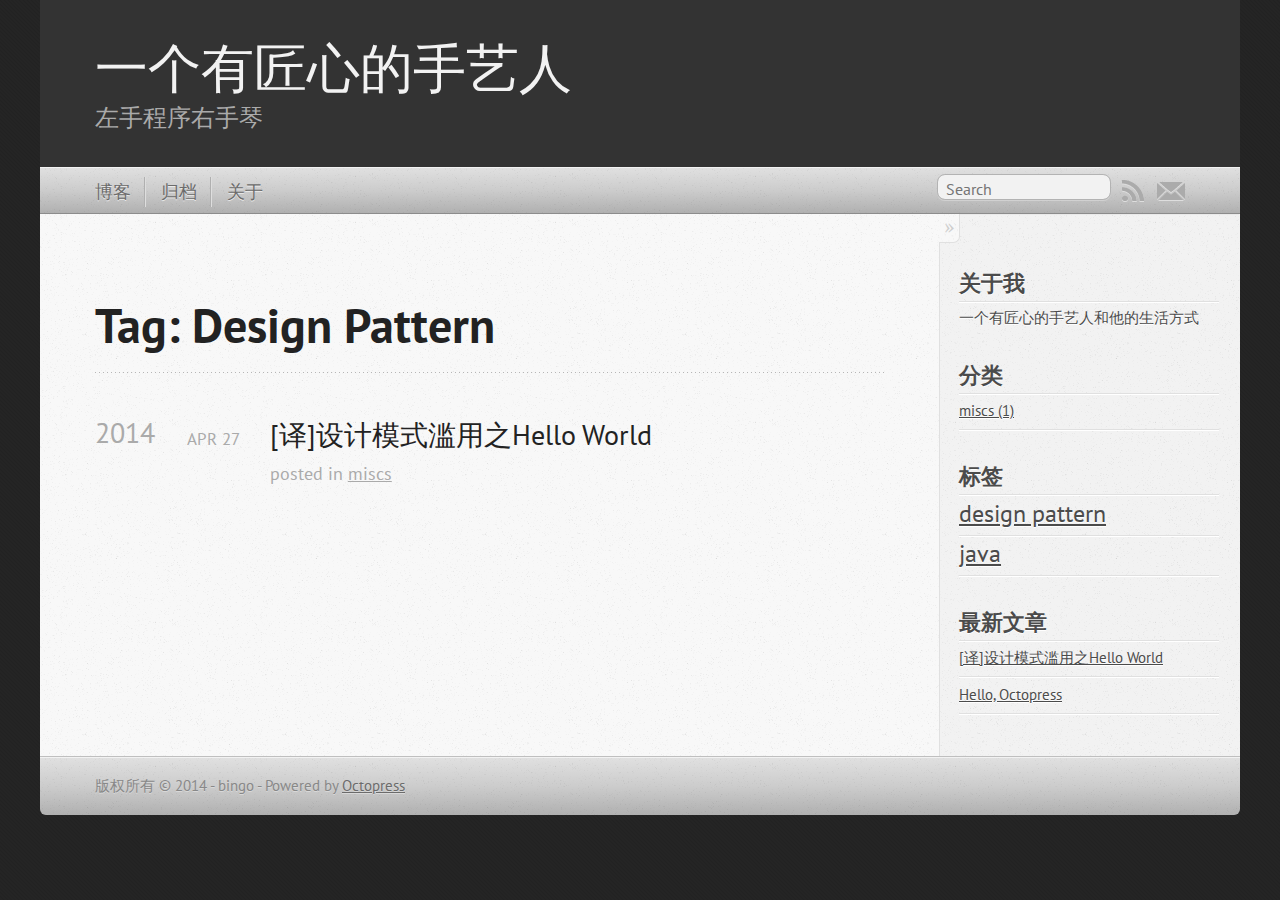
==== tags/design-pattern/index.html @ c587a96b "Site updated at 2014-04-27 14:14:49 UTC" ====
<!DOCTYPE html>
<!--[if IEMobile 7 ]><html class="no-js iem7"><![endif]-->
<!--[if lt IE 9]><html class="no-js lte-ie8"><![endif]-->
<!--[if (gt IE 8)|(gt IEMobile 7)|!(IEMobile)|!(IE)]><!--><html class="no-js" lang="en"><!--<![endif]-->
<head>
  <meta charset="utf-8">
  <title>Tag: design pattern - 一个有匠心的手艺人</title>
  <meta name="author" content="bingo">

  
  <meta name="description" content="Tag: design pattern">
  

  <!-- http://t.co/dKP3o1e -->
  <meta name="HandheldFriendly" content="True">
  <meta name="MobileOptimized" content="320">
  <meta name="viewport" content="width=device-width, initial-scale=1">

  
  <link rel="canonical" href="http://guevara.github.iotags/design-pattern">
  <link href="/favicon.png" rel="icon">
  <link href="/stylesheets/screen.css" media="screen, projection" rel="stylesheet" type="text/css">
  <link href="/atom.xml" rel="alternate" title="一个有匠心的手艺人" type="application/atom+xml">
  <script src="/javascripts/modernizr-2.0.js"></script>
  <script src="//ajax.googleapis.com/ajax/libs/jquery/1.9.1/jquery.min.js"></script>
  <script>!window.jQuery && document.write(unescape('%3Cscript src="./javascripts/lib/jquery.min.js"%3E%3C/script%3E'))</script>
  <script src="/javascripts/octopress.js" type="text/javascript"></script>
  <!--Fonts from Google"s Web font directory at http://google.com/webfonts -->
<link href="http://fonts.googleapis.com/css?family=PT+Serif:regular,italic,bold,bolditalic" rel="stylesheet" type="text/css">
<link href="http://fonts.googleapis.com/css?family=PT+Sans:regular,italic,bold,bolditalic" rel="stylesheet" type="text/css">

<!-- mathjax config similar to math.stackexchange -->

<script type="text/x-mathjax-config">
  MathJax.Hub.Config({
    tex2jax: {
      inlineMath: [ ['$','$'], ["\\(","\\)"] ],
      processEscapes: true
    }
  });
</script>

<script type="text/x-mathjax-config">
    MathJax.Hub.Config({
      tex2jax: {
        skipTags: ['script', 'noscript', 'style', 'textarea', 'pre', 'code']
      }
    });
</script>

<script type="text/x-mathjax-config">
    MathJax.Hub.Queue(function() {
        var all = MathJax.Hub.getAllJax(), i;
        for(i=0; i < all.length; i += 1) {
            all[i].SourceElement().parentNode.className += ' has-jax';
        }
    });
</script>

<script type="text/javascript"
   src="http://cdn.mathjax.org/mathjax/latest/MathJax.js?config=TeX-AMS-MML_HTMLorMML">
</script>

  

</head>

<body   >
  <header role="banner"><hgroup>
  <h1><a href="/">一个有匠心的手艺人</a></h1>
  
    <h2>左手程序右手琴</h2>
  
</hgroup>

</header>
  <nav role="navigation"><ul class="subscription" data-subscription="rss email">
  <li><a href="/atom.xml" rel="subscribe-rss" title="subscribe via RSS">RSS</a></li>
  
    <li><a href="bingo.chern@gmail.com" rel="subscribe-email" title="subscribe via email">Email</a></li>
  
</ul>
  
<form action="http://google.com/search" method="get">
  <fieldset role="search">
    <input type="hidden" name="q" value="site:guevara.github.io" />
    <input class="search" type="text" name="q" results="0" placeholder="Search"/>
  </fieldset>
</form>
  
<ul class="main-navigation">
  <li><a href="/">博客</a></li>
  <li><a href="/blog/archives">归档</a></li>
  <li><a href="/about">关于</a></li>
</ul>

</nav>
  <div id="main">
    <div id="content">
      <div>
<article role="article">
  
  <header>
    <h1 class="entry-title">Tag: Design Pattern</h1>
    
  </header>
  
  <div id="blog-archives" class="tag">



  
  <h2>2014</h2>

<article>
  
<h1><a href="/blog/2014/04/27/the-abuse-of-design-patterns-in-writing-a-hello-world-program/">[译]设计模式滥用之Hello World</a></h1>
<time datetime="2014-04-27T11:27:00+08:00" pubdate><span class='month'>Apr</span> <span class='day'>27</span> <span class='year'>2014</span></time>

<footer>
  <span class="categories">posted in <a class='category' href='/blog/categories/miscs/'>miscs</a></span>
</footer>


</article>

</div>

  
</article>

</div>

<aside class="sidebar">
  
    <section>
  <h1>关于我</h1>
  <p>一个有匠心的手艺人和他的生活方式</p>
</section>
<section>
  <h1>分类</h1>
    <ul id="category-list"><li><a href='/blog/categories/miscs'>miscs (1)</a></li></ul>
</section>
<section>
  <h1>标签</h1>
  <ul class="tag-cloud">
<li><a style="font-size: 165%" href="/tags/design-pattern/">design pattern</a></li>
<li><a style="font-size: 165%" href="/tags/java/">java</a></li>

  </ul>
</section>
<section>
  <h1>最新文章</h1>
  <ul id="recent_posts">
    
      <li class="post">
        <a href="/blog/2014/04/27/the-abuse-of-design-patterns-in-writing-a-hello-world-program/">[译]设计模式滥用之Hello World</a>
      </li>
    
      <li class="post">
        <a href="/blog/2014/04/21/hello/">Hello, Octopress</a>
      </li>
    
  </ul>
</section>


  
</aside>


    </div>
  </div>
  <footer role="contentinfo"><p>
  版权所有 &copy; 2014 - bingo -
  <span class="credit">Powered by <a href="http://octopress.org">Octopress</a></span>
</p>

</footer>
  

<script type="text/javascript">
      var disqus_shortname = 'guevara';
      
        
        var disqus_script = 'count.js';
      
    (function () {
      var dsq = document.createElement('script'); dsq.type = 'text/javascript'; dsq.async = true;
      dsq.src = 'http://' + disqus_shortname + '.disqus.com/' + disqus_script;
      (document.getElementsByTagName('head')[0] || document.getElementsByTagName('body')[0]).appendChild(dsq);
    }());
</script>











</body>
</html>
---- stylesheets/screen.css ----
@charset "UTF-8";html,body,div,span,applet,object,iframe,h1,h2,h3,h4,h5,h6,p,blockquote,pre,a,abbr,acronym,address,big,cite,code,del,dfn,em,img,ins,kbd,q,s,samp,small,strike,strong,sub,sup,tt,var,b,u,i,center,dl,dt,dd,ol,ul,li,fieldset,form,label,legend,table,caption,tbody,tfoot,thead,tr,th,td,article,aside,canvas,details,embed,figure,figcaption,footer,header,hgroup,menu,nav,output,ruby,section,summary,time,mark,audio,video{margin:0;padding:0;border:0;font:inherit;font-size:100%;vertical-align:baseline}html{line-height:1}ol,ul{list-style:none}table{border-collapse:collapse;border-spacing:0}caption,th,td{text-align:left;font-weight:normal;vertical-align:middle}q,blockquote{quotes:none}q:before,q:after,blockquote:before,blockquote:after{content:"";content:none}a img{border:none}article,aside,details,figcaption,figure,footer,header,hgroup,menu,nav,section,summary{display:block}a{color:#1863a1}a:visited{color:#751590}a:focus{color:#0181eb}a:hover{color:#0181eb}a:active{color:#01579f}aside.sidebar a{color:#1863a1}aside.sidebar a:focus{color:#0181eb}aside.sidebar a:hover{color:#0181eb}aside.sidebar a:active{color:#01579f}a{-webkit-transition:color 0.3s;-moz-transition:color 0.3s;-o-transition:color 0.3s;transition:color 0.3s}html{background:#252525 url('/images/line-tile.png?1379917207') top left}body>div{background:#f2f2f2 url('/images/noise.png?1379917207') top left;border-bottom:1px solid #bfbfbf}body>div>div{background:#f8f8f8 url('/images/noise.png?1379917207') top left;border-right:1px solid #e0e0e0}.heading,body>header h1,h1,h2,h3,h4,h5,h6{font-family:"PT Sans","Helvetica Neue",Arial,sans-serif,"Microsoft YaHei",SimHei,"LiHei Pro Medium",STXihei}.sans,body>header h2,article header p.meta,article>footer,#content .blog-index footer,html .gist .gist-file .gist-meta,#blog-archives a.category,#blog-archives time,aside.sidebar section,body>footer{font-family:"PT Sans","Helvetica Neue",Arial,sans-serif}.serif,body,#content .blog-index a[rel=full-article]{font-family:"PT Serif",Georgia,Times,"Times New Roman",serif}.mono,pre,code,tt,p code,li code{font-family:Menlo,Monaco,"Andale Mono","lucida console","Courier New",monospace}body>header h1{font-size:2.2em;font-family:"PT Sans","Helvetica Neue",Arial,sans-serif,"Microsoft YaHei",SimHei,"LiHei Pro Medium",STXihei;font-weight:normal;line-height:1.2em;margin-bottom:0.6667em}body>header h2{font-family:"PT Sans","Helvetica Neue",Arial,sans-serif,"Microsoft YaHei",SimHei,"LiHei Pro Medium",STXihei}body{line-height:1.5em;color:#222}h1{font-size:2.2em;line-height:1.2em}@media only screen and (min-width: 992px){body{font-size:1.15em}h1{font-size:2.6em;line-height:1.2em}}h1,h2,h3,h4,h5,h6{text-rendering:optimizelegibility;margin-bottom:1em;font-weight:bold}h2,section h1{font-size:1.5em}h3,section h2,section section h1{font-size:1.3em}h4,section h3,section section h2,section section section h1{font-size:1em}h5,section h4,section section h3{font-size:.9em}h6,section h5,section section h4,section section section h3{font-size:.8em}p,article blockquote,ul,ol{margin-bottom:1.5em}ul{list-style-type:disc}ul ul{list-style-type:circle;margin-bottom:0px}ul ul ul{list-style-type:square;margin-bottom:0px}ol{list-style-type:decimal}ol ol{list-style-type:lower-alpha;margin-bottom:0px}ol ol ol{list-style-type:lower-roman;margin-bottom:0px}ul,ul ul,ul ol,ol,ol ul,ol ol{margin-left:1.3em}ul ul,ul ol,ol ul,ol ol{margin-bottom:0em}strong{font-weight:bold}em{font-style:italic}sup,sub{font-size:0.75em;position:relative;display:inline-block;padding:0 .2em;line-height:.8em}sup{top:-.5em}sub{bottom:-.5em}a[rev='footnote']{font-size:.75em;padding:0 .3em;line-height:1}q{font-style:italic}q:before{content:"\201C"}q:after{content:"\201D"}em,dfn{font-style:italic}strong,dfn{font-weight:bold}del,s{text-decoration:line-through}abbr,acronym{border-bottom:1px dotted;cursor:help}hr{margin-bottom:0.2em}small{font-size:.8em}big{font-size:1.2em}article blockquote{font-family:"PT Serif",Georgia,Times,"Times New Roman",KaiTi_GB2312,KaiTi,STKaiti,FangSong,STFangsong,serif;font-size:18px;font-style:italic;margin:0.25em 0;padding:0.25em 40px;line-height:1.45;position:relative;color:#383838}blockquote:before{display:block;content:"\201C";font-size:80px;position:absolute;left:-20px;top:-20px;color:#7a7a7a}blockquote cite{color:#999999;font-size:14px;display:block;margin-top:5px}blockquote cite:before{content:"\2014 \2009"}.pullquote-right:before,.pullquote-left:before{padding:0;border:none;content:attr(data-pullquote);float:right;width:45%;margin:.5em 0 1em 1.5em;position:relative;top:7px;font-size:1.4em;line-height:1.45em}.pullquote-left:before{float:left;margin:.5em 1.5em 1em 0}.force-wrap,article a,aside.sidebar a{white-space:-moz-pre-wrap;white-space:-pre-wrap;white-space:-o-pre-wrap;white-space:pre-wrap;word-wrap:break-word}.group,body>header,body>nav,body>footer,body #content>article,body #content>div>article,body #content>div>section,body div.pagination,aside.sidebar,#main,#content,.sidebar{*zoom:1}.group:after,body>header:after,body>nav:after,body>footer:after,body #content>article:after,body #content>div>section:after,body div.pagination:after,#main:after,#content:after,.sidebar:after{content:"";display:table;clear:both}body{-webkit-text-size-adjust:none;max-width:1200px;position:relative;margin:0 auto}body>header,body>nav,body>footer,body #content>article,body #content>div>article,body #content>div>section{padding-left:18px;padding-right:18px}@media only screen and (min-width: 480px){body>header,body>nav,body>footer,body #content>article,body #content>div>article,body #content>div>section{padding-left:25px;padding-right:25px}}@media only screen and (min-width: 768px){body>header,body>nav,body>footer,body #content>article,body #content>div>article,body #content>div>section{padding-left:35px;padding-right:35px}}@media only screen and (min-width: 992px){body>header,body>nav,body>footer,body #content>article,body #content>div>article,body #content>div>section{padding-left:55px;padding-right:55px}}body div.pagination{margin-left:18px;margin-right:18px}@media only screen and (min-width: 480px){body div.pagination{margin-left:25px;margin-right:25px}}@media only screen and (min-width: 768px){body div.pagination{margin-left:35px;margin-right:35px}}@media only screen and (min-width: 992px){body div.pagination{margin-left:55px;margin-right:55px}}body>header{font-size:1em;padding-top:1.5em;padding-bottom:1.5em}#content{overflow:hidden}#content>div,#content>article{width:100%}aside.sidebar{float:none;padding:0 18px 1px;background-color:#f7f7f7;border-top:1px solid #e0e0e0}.flex-content,article img,article video,article .flash-video,aside.sidebar img{max-width:100%;height:auto}.basic-alignment.left,article img.left,article video.left,article .left.flash-video,aside.sidebar img.left{float:left;margin-right:1.5em}.basic-alignment.right,article img.right,article video.right,article .right.flash-video,aside.sidebar img.right{float:right;margin-left:1.5em}.basic-alignment.center,article img.center,article video.center,article .center.flash-video,aside.sidebar img.center{display:block;margin:0 auto 1.5em}.basic-alignment.left,article img.left,article video.left,article .left.flash-video,aside.sidebar img.left,.basic-alignment.right,article img.right,article video.right,article .right.flash-video,aside.sidebar img.right{margin-bottom:.8em}.toggle-sidebar,.no-sidebar .toggle-sidebar{display:none}@media only screen and (min-width: 750px){body.sidebar-footer aside.sidebar{float:none;width:auto;clear:left;margin:0;padding:0 35px 1px;background-color:#f7f7f7;border-top:1px solid #eaeaea}body.sidebar-footer aside.sidebar section.odd,body.sidebar-footer aside.sidebar section.even{float:left;width:48%}body.sidebar-footer aside.sidebar section.odd{margin-left:0}body.sidebar-footer aside.sidebar section.even{margin-left:4%}body.sidebar-footer aside.sidebar.thirds section{width:30%;margin-left:5%}body.sidebar-footer aside.sidebar.thirds section.first{margin-left:0;clear:both}}body.sidebar-footer #content{margin-right:0px}body.sidebar-footer .toggle-sidebar{display:none}@media only screen and (min-width: 550px){body>header{font-size:1em}}@media only screen and (min-width: 750px){aside.sidebar{float:none;width:auto;clear:left;margin:0;padding:0 35px 1px;background-color:#f7f7f7;border-top:1px solid #eaeaea}aside.sidebar section.odd,aside.sidebar section.even{float:left;width:48%}aside.sidebar section.odd{margin-left:0}aside.sidebar section.even{margin-left:4%}aside.sidebar.thirds section{width:30%;margin-left:5%}aside.sidebar.thirds section.first{margin-left:0;clear:both}}@media only screen and (min-width: 768px){body{-webkit-text-size-adjust:auto}body>header{font-size:1.2em}#main{padding:0;margin:0 auto}#content{overflow:visible;margin-right:240px;position:relative}.no-sidebar #content{margin-right:0;border-right:0}.collapse-sidebar #content{margin-right:20px}#content>div,#content>article{padding-top:17.5px;padding-bottom:17.5px;float:left}aside.sidebar{width:210px;padding:0 15px 15px;background:none;clear:none;float:left;margin:0 -100% 0 0}aside.sidebar section{width:auto;margin-left:0}aside.sidebar section.odd,aside.sidebar section.even{float:none;width:auto;margin-left:0}.collapse-sidebar aside.sidebar{float:none;width:auto;clear:left;margin:0;padding:0 35px 1px;background-color:#f7f7f7;border-top:1px solid #eaeaea}.collapse-sidebar aside.sidebar section.odd,.collapse-sidebar aside.sidebar section.even{float:left;width:48%}.collapse-sidebar aside.sidebar section.odd{margin-left:0}.collapse-sidebar aside.sidebar section.even{margin-left:4%}.collapse-sidebar aside.sidebar.thirds section{width:30%;margin-left:5%}.collapse-sidebar aside.sidebar.thirds section.first{margin-left:0;clear:both}}@media only screen and (min-width: 992px){body>header{font-size:1.3em}#content{margin-right:300px}#content>div,#content>article{padding-top:27.5px;padding-bottom:27.5px}aside.sidebar{width:260px;padding:1.2em 20px 20px}.collapse-sidebar aside.sidebar{padding-left:55px;padding-right:55px}}@media only screen and (min-width: 768px){ul,ol{margin-left:0}}body>header{background:#333}body>header h1{display:inline-block;margin:0}body>header h1 a,body>header h1 a:visited,body>header h1 a:hover{color:#f2f2f2;text-decoration:none}body>header h2{margin:.2em 0 0;font-size:1em;color:#aaa;font-weight:normal}body>nav{position:relative;background-color:#ccc;background:url('/images/noise.png?1379917207'),-webkit-gradient(linear, 50% 0%, 50% 100%, color-stop(0%, #e0e0e0), color-stop(50%, #cccccc), color-stop(100%, #b0b0b0));background:url('/images/noise.png?1379917207'),-webkit-linear-gradient(#e0e0e0,#cccccc,#b0b0b0);background:url('/images/noise.png?1379917207'),-moz-linear-gradient(#e0e0e0,#cccccc,#b0b0b0);background:url('/images/noise.png?1379917207'),-o-linear-gradient(#e0e0e0,#cccccc,#b0b0b0);background:url('/images/noise.png?1379917207'),linear-gradient(#e0e0e0,#cccccc,#b0b0b0);border-top:1px solid #f2f2f2;border-bottom:1px solid #8c8c8c;padding-top:.35em;padding-bottom:.35em}body>nav form{-webkit-background-clip:padding;-moz-background-clip:padding;background-clip:padding-box;margin:0;padding:0}body>nav form .search{padding:.3em .5em 0;font-size:.85em;font-family:"PT Sans","Helvetica Neue",Arial,sans-serif;line-height:1.1em;width:95%;-webkit-border-radius:0.5em;-moz-border-radius:0.5em;-ms-border-radius:0.5em;-o-border-radius:0.5em;border-radius:0.5em;-webkit-background-clip:padding;-moz-background-clip:padding;background-clip:padding-box;-webkit-box-shadow:#d1d1d1 0 1px;-moz-box-shadow:#d1d1d1 0 1px;box-shadow:#d1d1d1 0 1px;background-color:#f2f2f2;border:1px solid #b3b3b3;color:#888}body>nav form .search:focus{color:#444;border-color:#80b1df;-webkit-box-shadow:#80b1df 0 0 4px,#80b1df 0 0 3px inset;-moz-box-shadow:#80b1df 0 0 4px,#80b1df 0 0 3px inset;box-shadow:#80b1df 0 0 4px,#80b1df 0 0 3px inset;background-color:#fff;outline:none}body>nav fieldset[role=search]{float:right;width:48%}body>nav fieldset.mobile-nav{float:left;width:48%}body>nav fieldset.mobile-nav select{width:100%;font-size:.8em;border:1px solid #888}body>nav ul{display:none}@media only screen and (min-width: 550px){body>nav{font-size:.9em}body>nav ul{margin:0;padding:0;border:0;overflow:hidden;*zoom:1;float:left;display:block;padding-top:.15em}body>nav ul li{list-style-image:none;list-style-type:none;margin-left:0;white-space:nowrap;display:inline;float:left;padding-left:0;padding-right:0}body>nav ul li:first-child,body>nav ul li.first{padding-left:0}body>nav ul li:last-child{padding-right:0}body>nav ul li.last{padding-right:0}body>nav ul.subscription{margin-left:.8em;float:right}body>nav ul.subscription li:last-child a{padding-right:0}body>nav ul li{margin:0}body>nav a{color:#6b6b6b;font-family:"PT Sans","Helvetica Neue",Arial,sans-serif;text-shadow:#ebebeb 0 1px;float:left;text-decoration:none;font-size:1.1em;padding:.1em 0;line-height:1.5em}body>nav a:visited{color:#6b6b6b}body>nav a:hover{color:#2b2b2b}body>nav li+li{border-left:1px solid #b0b0b0;margin-left:.8em}body>nav li+li a{padding-left:.8em;border-left:1px solid #dedede}body>nav form{float:right;text-align:left;padding-left:.8em;width:175px}body>nav form .search{width:93%;font-size:.95em;line-height:1.2em}body>nav ul[data-subscription$=email]+form{width:97px}body>nav ul[data-subscription$=email]+form .search{width:91%}body>nav fieldset.mobile-nav{display:none}body>nav fieldset[role=search]{width:99%}}@media only screen and (min-width: 992px){body>nav form{width:215px}body>nav ul[data-subscription$=email]+form{width:147px}}.no-placeholder body>nav .search{background:#f2f2f2 url('/images/search.png?1379917207') 0.3em 0.25em no-repeat;text-indent:1.3em}@media only screen and (min-width: 550px){.maskImage body>nav ul[data-subscription$=email]+form{width:123px}}@media only screen and (min-width: 992px){.maskImage body>nav ul[data-subscription$=email]+form{width:173px}}.maskImage ul.subscription{position:relative;top:.2em}.maskImage ul.subscription li,.maskImage ul.subscription a{border:0;padding:0}.maskImage a[rel=subscribe-rss]{position:relative;top:0px;text-indent:-999999em;background-color:#dedede;border:0;padding:0}.maskImage a[rel=subscribe-rss],.maskImage a[rel=subscribe-rss]:after{-webkit-mask-image:url('/images/rss.png?1379917207');-moz-mask-image:url('/images/rss.png?1379917207');-ms-mask-image:url('/images/rss.png?1379917207');-o-mask-image:url('/images/rss.png?1379917207');mask-image:url('/images/rss.png?1379917207');-webkit-mask-repeat:no-repeat;-moz-mask-repeat:no-repeat;-ms-mask-repeat:no-repeat;-o-mask-repeat:no-repeat;mask-repeat:no-repeat;width:22px;height:22px}.maskImage a[rel=subscribe-rss]:after{content:"";position:absolute;top:-1px;left:0;background-color:#ababab}.maskImage a[rel=subscribe-rss]:hover:after{background-color:#9e9e9e}.maskImage a[rel=subscribe-email]{position:relative;top:0px;text-indent:-999999em;background-color:#dedede;border:0;padding:0}.maskImage a[rel=subscribe-email],.maskImage a[rel=subscribe-email]:after{-webkit-mask-image:url('/images/email.png?1379917207');-moz-mask-image:url('/images/email.png?1379917207');-ms-mask-image:url('/images/email.png?1379917207');-o-mask-image:url('/images/email.png?1379917207');mask-image:url('/images/email.png?1379917207');-webkit-mask-repeat:no-repeat;-moz-mask-repeat:no-repeat;-ms-mask-repeat:no-repeat;-o-mask-repeat:no-repeat;mask-repeat:no-repeat;width:28px;height:22px}.maskImage a[rel=subscribe-email]:after{content:"";position:absolute;top:-1px;left:0;background-color:#ababab}.maskImage a[rel=subscribe-email]:hover:after{background-color:#9e9e9e}article{padding-top:1em}article header{position:relative;padding-top:2em;padding-bottom:1em;margin-bottom:1em;background:url('[data-uri]') bottom left repeat-x}article header h1{margin:0}article header h1 a{text-decoration:none}article header h1 a:hover{text-decoration:underline}article header p{font-size:.9em;color:#aaa;margin:0}article header p.meta{text-transform:uppercase;position:absolute;top:0}@media only screen and (min-width: 768px){article header{margin-bottom:1.5em;padding-bottom:1em;background:url('[data-uri]') bottom left repeat-x}}article h2{padding-top:0.8em;background:url('[data-uri]') top left repeat-x}.entry-content article h2:first-child,article header+h2{padding-top:0}article h2:first-child,article header+h2{background:none}article .feature{padding-top:.5em;margin-bottom:1em;padding-bottom:1em;background:url('[data-uri]') bottom left repeat-x;font-size:2.0em;font-style:italic;line-height:1.3em}article img,article video,article .flash-video{-webkit-border-radius:0.3em;-moz-border-radius:0.3em;-ms-border-radius:0.3em;-o-border-radius:0.3em;border-radius:0.3em;-webkit-box-shadow:rgba(0,0,0,0.15) 0 1px 4px;-moz-box-shadow:rgba(0,0,0,0.15) 0 1px 4px;box-shadow:rgba(0,0,0,0.15) 0 1px 4px;-webkit-box-sizing:border-box;-moz-box-sizing:border-box;box-sizing:border-box;border:#fff 0.5em solid}article video,article .flash-video{margin:0 auto 1.5em}article video{display:block;width:100%}article .flash-video>div{position:relative;display:block;padding-bottom:56.25%;padding-top:1px;height:0;overflow:hidden}article .flash-video>div iframe,article .flash-video>div object,article .flash-video>div embed{position:absolute;top:0;left:0;width:100%;height:100%}article>footer{padding-bottom:2.5em;margin-top:2em}article>footer p.meta{margin-bottom:.8em;font-size:.85em;clear:both;overflow:hidden}.blog-index article+article{background:url('[data-uri]') top left repeat-x}#content .blog-index{padding-top:0;padding-bottom:0}#content .blog-index article{padding-top:2em}#content .blog-index article header{background:none;padding-bottom:0}#content .blog-index article h1{font-size:2.2em}#content .blog-index article h1 a{color:inherit}#content .blog-index article h1 a:hover{color:#0181eb}#content .blog-index a[rel=full-article]{background:#ebebeb;display:inline-block;padding:.4em .8em;margin-right:.5em;text-decoration:none;color:#666;-webkit-transition:background-color 0.5s;-moz-transition:background-color 0.5s;-o-transition:background-color 0.5s;transition:background-color 0.5s}#content .blog-index a[rel=full-article]:hover{background:#0181eb;text-shadow:none;color:#f8f8f8}#content .blog-index footer{margin-top:1em}.separator,article>footer .byline+time:before,article>footer time+time:before,article>footer .comments:before,article>footer .byline ~ .categories:before{content:"\2022 ";padding:0 .4em 0 .2em;display:inline-block}#content div.pagination{text-align:center;font-size:.95em;position:relative;background:url('[data-uri]') top left repeat-x;padding-top:1.5em;padding-bottom:1.5em}#content div.pagination a{text-decoration:none;color:#aaa}#content div.pagination a.prev{position:absolute;left:0}#content div.pagination a.next{position:absolute;right:0}#content div.pagination a:hover{color:#0181eb}#content div.pagination a[href*=archive]:before,#content div.pagination a[href*=archive]:after{content:'\2014';padding:0 .3em}p.meta+.sharing{padding-top:1em;padding-left:0;background:url('[data-uri]') top left repeat-x}#fb-root{display:none}.highlight,html .gist .gist-file .gist-syntax .gist-highlight{border:1px solid #05232b !important}.highlight table td.code,html .gist .gist-file .gist-syntax .gist-highlight table td.code{width:100%}.highlight .line-numbers,html .gist .gist-file .gist-syntax .highlight .line_numbers{text-align:right;font-size:13px;line-height:1.45em;background:#073642 url('/images/noise.png?1379917207') top left !important;border-right:1px solid #00232c !important;-webkit-box-shadow:#083e4b -1px 0 inset;-moz-box-shadow:#083e4b -1px 0 inset;box-shadow:#083e4b -1px 0 inset;text-shadow:#021014 0 -1px;padding:.8em !important;-webkit-border-radius:0;-moz-border-radius:0;-ms-border-radius:0;-o-border-radius:0;border-radius:0}.highlight .line-numbers span,html .gist .gist-file .gist-syntax .highlight .line_numbers span{color:#586e75 !important}figure.code,.gist-file,pre{-webkit-box-shadow:rgba(0,0,0,0.06) 0 0 10px;-moz-box-shadow:rgba(0,0,0,0.06) 0 0 10px;box-shadow:rgba(0,0,0,0.06) 0 0 10px}figure.code .highlight pre,.gist-file .highlight pre,pre .highlight pre{-webkit-box-shadow:none;-moz-box-shadow:none;box-shadow:none}.gist .highlight *::-moz-selection,figure.code .highlight *::-moz-selection{background:#386774;color:inherit;text-shadow:#002b36 0 1px}.gist .highlight *::-webkit-selection,figure.code .highlight *::-webkit-selection{background:#386774;color:inherit;text-shadow:#002b36 0 1px}.gist .highlight *::selection,figure.code .highlight *::selection{background:#386774;color:inherit;text-shadow:#002b36 0 1px}html .gist .gist-file{margin-bottom:1.8em;position:relative;border:none;padding-top:26px !important}html .gist .gist-file .highlight{margin-bottom:0}html .gist .gist-file .gist-syntax{border-bottom:0 !important;background:none !important}html .gist .gist-file .gist-syntax .gist-highlight{background:#002b36 !important}html .gist .gist-file .gist-syntax .highlight pre{padding:0}html .gist .gist-file .gist-meta{padding:.6em 0.8em;border:1px solid #083e4b !important;color:#586e75;font-size:.7em !important;background:#073642 url('/images/noise.png?1379917207') top left;line-height:1.5em}html .gist .gist-file .gist-meta a{color:#75878b !important;text-decoration:none}html .gist .gist-file .gist-meta a:hover{text-decoration:underline}html .gist .gist-file .gist-meta a:hover{color:#93a1a1 !important}html .gist .gist-file .gist-meta a[href*='#file']{position:absolute;top:0;left:0;right:-10px;color:#474747 !important}html .gist .gist-file .gist-meta a[href*='#file']:hover{color:#1863a1 !important}html .gist .gist-file .gist-meta a[href*=raw]{top:.4em}pre{background:#002b36 url('/images/noise.png?1379917207') top left;-webkit-border-radius:0.4em;-moz-border-radius:0.4em;-ms-border-radius:0.4em;-o-border-radius:0.4em;border-radius:0.4em;border:1px solid #05232b;line-height:1.45em;font-size:13px;margin-bottom:2.1em;padding:.8em 1em;color:#93a1a1;overflow:auto}h3.filename+pre{-moz-border-radius-topleft:0px;-webkit-border-top-left-radius:0px;border-top-left-radius:0px;-moz-border-radius-topright:0px;-webkit-border-top-right-radius:0px;border-top-right-radius:0px}p code,li code{display:inline-block;white-space:no-wrap;background:#fff;font-size:.8em;line-height:1.5em;color:#555;border:1px solid #ddd;-webkit-border-radius:0.4em;-moz-border-radius:0.4em;-ms-border-radius:0.4em;-o-border-radius:0.4em;border-radius:0.4em;padding:0 .3em;margin:-1px 0}p pre code,li pre code{font-size:1em !important;background:none;border:none}.pre-code,html .gist .gist-file .gist-syntax .highlight pre,.highlight code{font-family:Menlo,Monaco,"Andale Mono","lucida console","Courier New",monospace !important;overflow:scroll;overflow-y:hidden;display:block;padding:.8em;overflow-x:auto;line-height:1.45em;background:#002b36 url('/images/noise.png?1379917207') top left !important;color:#93a1a1 !important}.pre-code span,html .gist .gist-file .gist-syntax .highlight pre span,.highlight code span{color:#93a1a1 !important}.pre-code span,html .gist .gist-file .gist-syntax .highlight pre span,.highlight code span{font-style:normal !important;font-weight:normal !important}.pre-code .c,html .gist .gist-file .gist-syntax .highlight pre .c,.highlight code .c{color:#586e75 !important;font-style:italic !important}.pre-code .cm,html .gist .gist-file .gist-syntax .highlight pre .cm,.highlight code .cm{color:#586e75 !important;font-style:italic !important}.pre-code .cp,html .gist .gist-file .gist-syntax .highlight pre .cp,.highlight code .cp{color:#586e75 !important;font-style:italic !important}.pre-code .c1,html .gist .gist-file .gist-syntax .highlight pre .c1,.highlight code .c1{color:#586e75 !important;font-style:italic !important}.pre-code .cs,html .gist .gist-file .gist-syntax .highlight pre .cs,.highlight code .cs{color:#586e75 !important;font-weight:bold !important;font-style:italic !important}.pre-code .err,html .gist .gist-file .gist-syntax .highlight pre .err,.highlight code .err{color:#dc322f !important;background:none !important}.pre-code .k,html .gist .gist-file .gist-syntax .highlight pre .k,.highlight code .k{color:#cb4b16 !important}.pre-code .o,html .gist .gist-file .gist-syntax .highlight pre .o,.highlight code .o{color:#93a1a1 !important;font-weight:bold !important}.pre-code .p,html .gist .gist-file .gist-syntax .highlight pre .p,.highlight code .p{color:#93a1a1 !important}.pre-code .ow,html .gist .gist-file .gist-syntax .highlight pre .ow,.highlight code .ow{color:#2aa198 !important;font-weight:bold !important}.pre-code .gd,html .gist .gist-file .gist-syntax .highlight pre .gd,.highlight code .gd{color:#93a1a1 !important;background-color:#372c34 !important;display:inline-block}.pre-code .gd .x,html .gist .gist-file .gist-syntax .highlight pre .gd .x,.highlight code .gd .x{color:#93a1a1 !important;background-color:#4d2d33 !important;display:inline-block}.pre-code .ge,html .gist .gist-file .gist-syntax .highlight pre .ge,.highlight code .ge{color:#93a1a1 !important;font-style:italic !important}.pre-code .gh,html .gist .gist-file .gist-syntax .highlight pre .gh,.highlight code .gh{color:#586e75 !important}.pre-code .gi,html .gist .gist-file .gist-syntax .highlight pre .gi,.highlight code .gi{color:#93a1a1 !important;background-color:#1a412b !important;display:inline-block}.pre-code .gi .x,html .gist .gist-file .gist-syntax .highlight pre .gi .x,.highlight code .gi .x{color:#93a1a1 !important;background-color:#355720 !important;display:inline-block}.pre-code .gs,html .gist .gist-file .gist-syntax .highlight pre .gs,.highlight code .gs{color:#93a1a1 !important;font-weight:bold !important}.pre-code .gu,html .gist .gist-file .gist-syntax .highlight pre .gu,.highlight code .gu{color:#6c71c4 !important}.pre-code .kc,html .gist .gist-file .gist-syntax .highlight pre .kc,.highlight code .kc{color:#859900 !important;font-weight:bold !important}.pre-code .kd,html .gist .gist-file .gist-syntax .highlight pre .kd,.highlight code .kd{color:#268bd2 !important}.pre-code .kp,html .gist .gist-file .gist-syntax .highlight pre .kp,.highlight code .kp{color:#cb4b16 !important;font-weight:bold !important}.pre-code .kr,html .gist .gist-file .gist-syntax .highlight pre .kr,.highlight code .kr{color:#d33682 !important;font-weight:bold !important}.pre-code .kt,html .gist .gist-file .gist-syntax .highlight pre .kt,.highlight code .kt{color:#2aa198 !important}.pre-code .n,html .gist .gist-file .gist-syntax .highlight pre .n,.highlight code .n{color:#268bd2 !important}.pre-code .na,html .gist .gist-file .gist-syntax .highlight pre .na,.highlight code .na{color:#268bd2 !important}.pre-code .nb,html .gist .gist-file .gist-syntax .highlight pre .nb,.highlight code .nb{color:#859900 !important}.pre-code .nc,html .gist .gist-file .gist-syntax .highlight pre .nc,.highlight code .nc{color:#d33682 !important}.pre-code .no,html .gist .gist-file .gist-syntax .highlight pre .no,.highlight code .no{color:#b58900 !important}.pre-code .nl,html .gist .gist-file .gist-syntax .highlight pre .nl,.highlight code .nl{color:#859900 !important}.pre-code .ne,html .gist .gist-file .gist-syntax .highlight pre .ne,.highlight code .ne{color:#268bd2 !important;font-weight:bold !important}.pre-code .nf,html .gist .gist-file .gist-syntax .highlight pre .nf,.highlight code .nf{color:#268bd2 !important;font-weight:bold !important}.pre-code .nn,html .gist .gist-file .gist-syntax .highlight pre .nn,.highlight code .nn{color:#b58900 !important}.pre-code .nt,html .gist .gist-file .gist-syntax .highlight pre .nt,.highlight code .nt{color:#268bd2 !important;font-weight:bold !important}.pre-code .nx,html .gist .gist-file .gist-syntax .highlight pre .nx,.highlight code .nx{color:#b58900 !important}.pre-code .vg,html .gist .gist-file .gist-syntax .highlight pre .vg,.highlight code .vg{color:#268bd2 !important}.pre-code .vi,html .gist .gist-file .gist-syntax .highlight pre .vi,.highlight code .vi{color:#268bd2 !important}.pre-code .nv,html .gist .gist-file .gist-syntax .highlight pre .nv,.highlight code .nv{color:#268bd2 !important}.pre-code .mf,html .gist .gist-file .gist-syntax .highlight pre .mf,.highlight code .mf{color:#2aa198 !important}.pre-code .m,html .gist .gist-file .gist-syntax .highlight pre .m,.highlight code .m{color:#2aa198 !important}.pre-code .mh,html .gist .gist-file .gist-syntax .highlight pre .mh,.highlight code .mh{color:#2aa198 !important}.pre-code .mi,html .gist .gist-file .gist-syntax .highlight pre .mi,.highlight code .mi{color:#2aa198 !important}.pre-code .s,html .gist .gist-file .gist-syntax .highlight pre .s,.highlight code .s{color:#2aa198 !important}.pre-code .sd,html .gist .gist-file .gist-syntax .highlight pre .sd,.highlight code .sd{color:#2aa198 !important}.pre-code .s2,html .gist .gist-file .gist-syntax .highlight pre .s2,.highlight code .s2{color:#2aa198 !important}.pre-code .se,html .gist .gist-file .gist-syntax .highlight pre .se,.highlight code .se{color:#dc322f !important}.pre-code .si,html .gist .gist-file .gist-syntax .highlight pre .si,.highlight code .si{color:#268bd2 !important}.pre-code .sr,html .gist .gist-file .gist-syntax .highlight pre .sr,.highlight code .sr{color:#2aa198 !important}.pre-code .s1,html .gist .gist-file .gist-syntax .highlight pre .s1,.highlight code .s1{color:#2aa198 !important}.pre-code div .gd,html .gist .gist-file .gist-syntax .highlight pre div .gd,.highlight code div .gd,.pre-code div .gd .x,html .gist .gist-file .gist-syntax .highlight pre div .gd .x,.highlight code div .gd .x,.pre-code div .gi,html .gist .gist-file .gist-syntax .highlight pre div .gi,.highlight code div .gi,.pre-code div .gi .x,html .gist .gist-file .gist-syntax .highlight pre div .gi .x,.highlight code div .gi .x{display:inline-block;width:100%}.highlight,.gist-highlight{margin-bottom:1.8em;background:#002b36;overflow-y:hidden;overflow-x:auto}.highlight pre,.gist-highlight pre{background:none;-webkit-border-radius:0px;-moz-border-radius:0px;-ms-border-radius:0px;-o-border-radius:0px;border-radius:0px;border:none;padding:0;margin-bottom:0}pre::-webkit-scrollbar,.highlight::-webkit-scrollbar,.gist-highlight::-webkit-scrollbar{height:.5em;background:rgba(255,255,255,0.15)}pre::-webkit-scrollbar-thumb:horizontal,.highlight::-webkit-scrollbar-thumb:horizontal,.gist-highlight::-webkit-scrollbar-thumb:horizontal{background:rgba(255,255,255,0.2);-webkit-border-radius:4px;border-radius:4px}.highlight code{background:#000}figure.code{background:none;padding:0;border:0;margin-bottom:1.5em}figure.code pre{margin-bottom:0}figure.code figcaption{position:relative}figure.code .highlight{margin-bottom:0}.code-title,html .gist .gist-file .gist-meta a[href*='#file'],h3.filename,figure.code figcaption{text-align:center;font-size:13px;line-height:2em;text-shadow:#cbcccc 0 1px 0;color:#474747;font-weight:normal;margin-bottom:0;-moz-border-radius-topleft:5px;-webkit-border-top-left-radius:5px;border-top-left-radius:5px;-moz-border-radius-topright:5px;-webkit-border-top-right-radius:5px;border-top-right-radius:5px;font-family:"Helvetica Neue", Arial, "Lucida Grande", "Lucida Sans Unicode", Lucida, sans-serif;background:#aaa url('/images/code_bg.png?1379917207') top repeat-x;border:1px solid #565656;border-top-color:#cbcbcb;border-left-color:#a5a5a5;border-right-color:#a5a5a5;border-bottom:0}.download-source,html .gist .gist-file .gist-meta a[href*=raw],figure.code figcaption a{position:absolute;right:.8em;text-decoration:none;color:#666 !important;z-index:1;font-size:13px;text-shadow:#cbcccc 0 1px 0;padding-left:3em}.download-source:hover,html .gist .gist-file .gist-meta a[href*=raw]:hover,figure.code figcaption a:hover{text-decoration:underline}#archive #content>div,#archive #content>div>article{padding-top:0}#blog-archives{color:#aaa}#blog-archives article{padding:1em 0 1em;position:relative;background:url('[data-uri]') bottom left repeat-x}#blog-archives article:last-child{background:none}#blog-archives article footer{padding:0;margin:0}#blog-archives h1{color:#222;margin-bottom:.3em}#blog-archives h2{display:none}#blog-archives h1{font-size:1.5em}#blog-archives h1 a{text-decoration:none;color:inherit;font-weight:normal;display:inline-block}#blog-archives h1 a:hover{text-decoration:underline}#blog-archives h1 a:hover{color:#0181eb}#blog-archives a.category,#blog-archives time{color:#aaa}#blog-archives .entry-content{display:none}#blog-archives time{font-size:.9em;line-height:1.2em}#blog-archives time .month,#blog-archives time .day{display:inline-block}#blog-archives time .month{text-transform:uppercase}#blog-archives p{margin-bottom:1em}#blog-archives a,#blog-archives .entry-content a{color:inherit}#blog-archives a:hover,#blog-archives .entry-content a:hover{color:#0181eb}#blog-archives a:hover{color:#0181eb}@media only screen and (min-width: 550px){#blog-archives article{margin-left:5em}#blog-archives h2{margin-bottom:.3em;font-weight:normal;display:inline-block;position:relative;top:-1px;float:left}#blog-archives h2:first-child{padding-top:.75em}#blog-archives time{position:absolute;text-align:right;left:0em;top:1.8em}#blog-archives .year{display:none}#blog-archives article{padding-left:4.5em;padding-bottom:.7em}#blog-archives a.category{line-height:1.1em}}#content>.category article{margin-left:0;padding-left:6.8em}#content>.category .year{display:inline}.side-shadow-border,aside.sidebar section h1,aside.sidebar li{-webkit-box-shadow:#fff 0 1px;-moz-box-shadow:#fff 0 1px;box-shadow:#fff 0 1px}aside.sidebar{overflow:hidden;color:#4b4b4b;text-shadow:#fff 0 1px}aside.sidebar section{font-size:.8em;line-height:1.4em;margin-bottom:1.5em}aside.sidebar section h1{margin:1.5em 0 0;padding-bottom:.2em;border-bottom:1px solid #e0e0e0}aside.sidebar section h1+p{padding-top:.4em}aside.sidebar img{-webkit-border-radius:0.3em;-moz-border-radius:0.3em;-ms-border-radius:0.3em;-o-border-radius:0.3em;border-radius:0.3em;-webkit-box-shadow:rgba(0,0,0,0.15) 0 1px 4px;-moz-box-shadow:rgba(0,0,0,0.15) 0 1px 4px;box-shadow:rgba(0,0,0,0.15) 0 1px 4px;-webkit-box-sizing:border-box;-moz-box-sizing:border-box;box-sizing:border-box;border:#fff 0.3em solid}aside.sidebar ul{margin-bottom:0.5em;margin-left:0}aside.sidebar li{list-style:none;padding:.5em 0;margin:0;border-bottom:1px solid #e0e0e0}aside.sidebar li p:last-child{margin-bottom:0}aside.sidebar a{color:inherit;-webkit-transition:color 0.5s;-moz-transition:color 0.5s;-o-transition:color 0.5s;transition:color 0.5s}aside.sidebar:hover a{color:#1863a1}aside.sidebar:hover a:hover{color:#0181eb}.aside-alt-link,#pinboard_linkroll .pin-tag{color:#7e7e7e}.aside-alt-link:hover,#pinboard_linkroll .pin-tag:hover{color:#0181eb}@media only screen and (min-width: 768px){.toggle-sidebar{outline:none;position:absolute;right:-10px;top:0;bottom:0;display:inline-block;text-decoration:none;color:#cecece;width:9px;cursor:pointer}.toggle-sidebar:hover{background:#e9e9e9;background:-webkit-gradient(linear, 0% 50%, 100% 50%, color-stop(0%, rgba(224,224,224,0.5)), color-stop(100%, rgba(224,224,224,0)));background:-webkit-linear-gradient(left, rgba(224,224,224,0.5),rgba(224,224,224,0));background:-moz-linear-gradient(left, rgba(224,224,224,0.5),rgba(224,224,224,0));background:-o-linear-gradient(left, rgba(224,224,224,0.5),rgba(224,224,224,0));background:linear-gradient(left, rgba(224,224,224,0.5),rgba(224,224,224,0))}.toggle-sidebar:after{position:absolute;right:-11px;top:0;width:20px;font-size:1.2em;line-height:1.1em;padding-bottom:.15em;-moz-border-radius-bottomright:0.3em;-webkit-border-bottom-right-radius:0.3em;border-bottom-right-radius:0.3em;text-align:center;background:#f8f8f8 url('/images/noise.png?1379917207') top left;border-bottom:1px solid #e0e0e0;border-right:1px solid #e0e0e0;content:"\00BB";text-indent:-1px}.collapse-sidebar .toggle-sidebar{text-indent:0px;right:-20px;width:19px}.collapse-sidebar .toggle-sidebar:hover{background:#e9e9e9}.collapse-sidebar .toggle-sidebar:after{border-left:1px solid #e0e0e0;text-shadow:#fff 0 1px;content:"\00AB";left:0px;right:0;text-align:center;text-indent:0;border:0;border-right-width:0;background:none}}.googleplus h1{-moz-box-shadow:none !important;-webkit-box-shadow:none !important;-o-box-shadow:none !important;box-shadow:none !important;border-bottom:0px none !important}.googleplus a{text-decoration:none;white-space:normal !important;line-height:32px}.googleplus a img{float:left;margin-right:0.5em;border:0 none}.googleplus-hidden{position:absolute;top:-1000em;left:-1000em}#pinboard_linkroll .pin-title,#pinboard_linkroll .pin-description{display:block;margin-bottom:.5em}#pinboard_linkroll .pin-tag{text-decoration:none}#pinboard_linkroll .pin-tag:hover{text-decoration:underline}#pinboard_linkroll .pin-tag:after{content:','}#pinboard_linkroll .pin-tag:last-child:after{content:''}.delicious-posts a.delicious-link{margin-bottom:.5em;display:block}.delicious-posts p{font-size:1em}body>footer{font-size:.8em;color:#888;text-shadow:#d9d9d9 0 1px;background-color:#ccc;background:url('/images/noise.png?1379917207'),-webkit-gradient(linear, 50% 0%, 50% 100%, color-stop(0%, #e0e0e0), color-stop(50%, #cccccc), color-stop(100%, #b0b0b0));background:url('/images/noise.png?1379917207'),-webkit-linear-gradient(#e0e0e0,#cccccc,#b0b0b0);background:url('/images/noise.png?1379917207'),-moz-linear-gradient(#e0e0e0,#cccccc,#b0b0b0);background:url('/images/noise.png?1379917207'),-o-linear-gradient(#e0e0e0,#cccccc,#b0b0b0);background:url('/images/noise.png?1379917207'),linear-gradient(#e0e0e0,#cccccc,#b0b0b0);border-top:1px solid #f2f2f2;position:relative;padding-top:1em;padding-bottom:1em;margin-bottom:3em;-moz-border-radius-bottomleft:0.4em;-webkit-border-bottom-left-radius:0.4em;border-bottom-left-radius:0.4em;-moz-border-radius-bottomright:0.4em;-webkit-border-bottom-right-radius:0.4em;border-bottom-right-radius:0.4em;z-index:1}body>footer a{color:#6b6b6b}body>footer a:visited{color:#6b6b6b}body>footer a:hover{color:#484848}body>footer p:last-child{margin-bottom:0}.note{margin:30px 0;margin-left:-30px;padding:20px 20px 24px;padding-left:50px;border-radius:0 5px 5px 0;position:relative;box-shadow:0 1px 5px rgba(0,0,0,0.3),inset 0 1px 0 rgba(255,255,255,0.2),inset 0 -1px 0 rgba(0,0,0,0.3);background:#7e6d42;background:url([data-uri]);background:-moz-linear-gradient(top, #7e6d42 0%, #5c4e35 100%);background:-webkit-gradient(linear, left top, left bottom, color-stop(0%, #7e6d42), color-stop(100%, #5c4e35));background:-webkit-linear-gradient(top, #7e6d42 0%, #5c4e35 100%);background:-o-linear-gradient(top, #7e6d42 0%, #5c4e35 100%);background:-ms-linear-gradient(top, #7e6d42 0%, #5c4e35 100%);background:linear-gradient(to bottom, #7e6d42 0%,#5c4e35 100%);filter:progid:DXImageTransform.Microsoft.gradient(startColorstr='#7e6d42', endColorstr='#5c4e35',GradientType=0 )}@media (max-width: 568px){.note{margin-right:-30px}}@media (min-width: 768px){.note{margin-left:-50px}}.note:before{content:"";position:absolute;top:-10px;left:0px;border-color:transparent #222 #222 transparent;border-style:solid;border-width:5px;width:0;height:0}.note h5,.note p{margin:0;color:#fff}.note h5{line-height:1.5em;font-weight:800;font-style:normal}.note p{font-weight:400;font-size:.75em}.info{background:#0389aa;background:url([data-uri]);background:-moz-linear-gradient(top, #0389aa 0%, #00617f 100%);background:-webkit-gradient(linear, left top, left bottom, color-stop(0%, #0389aa), color-stop(100%, #00617f));background:-webkit-linear-gradient(top, #0389aa 0%, #00617f 100%);background:-o-linear-gradient(top, #0389aa 0%, #00617f 100%);background:-ms-linear-gradient(top, #0389aa 0%, #00617f 100%);background:linear-gradient(to bottom, #0389aa 0%,#00617f 100%);filter:progid:DXImageTransform.Microsoft.gradient(startColorstr='#0389aa', endColorstr='#00617f',GradientType=0 )}.warning{background:#9e2812;background:url([data-uri]);background:-moz-linear-gradient(top, #9e2812 0%, #6f0d0d 100%);background:-webkit-gradient(linear, left top, left bottom, color-stop(0%, #9e2812), color-stop(100%, #6f0d0d));background:-webkit-linear-gradient(top, #9e2812 0%, #6f0d0d 100%);background:-o-linear-gradient(top, #9e2812 0%, #6f0d0d 100%);background:-ms-linear-gradient(top, #9e2812 0%, #6f0d0d 100%);background:linear-gradient(to bottom, #9e2812 0%,#6f0d0d 100%);filter:progid:DXImageTransform.Microsoft.gradient(startColorstr='#9e2812', endColorstr='#6f0d0d',GradientType=0 )}.unreleased{background:#cd9239;background:url([data-uri]);background:-moz-linear-gradient(top, #cd9239 0%, #a27528 100%);background:-webkit-gradient(linear, left top, left bottom, color-stop(0%, #cd9239), color-stop(100%, #a27528));background:-webkit-linear-gradient(top, #cd9239 0%, #a27528 100%);background:-o-linear-gradient(top, #cd9239 0%, #a27528 100%);background:-ms-linear-gradient(top, #cd9239 0%, #a27528 100%);background:linear-gradient(to bottom, #cd9239 0%,#a27528 100%);filter:progid:DXImageTransform.Microsoft.gradient(startColorstr='#cd9239', endColorstr='#a27528',GradientType=0 )}.info:before{border-color:transparent #00617f #00617f transparent}.warning:before{border-color:transparent #6f0d0d #6f0d0d transparent}.unreleased:before{border-color:transparent #664719 #664719 transparent}.note:after{content:"★";color:#fc0;position:absolute;top:14px;left:14px;font-size:28px;font-weight:bold;text-shadow:0 -1px 0 rgba(0,0,0,0.5)}.info:after{content:"ⓘ";color:#fff;position:absolute;top:15px;left:15px;font-size:28px;font-weight:bold;text-shadow:0 -1px 0 rgba(0,0,0,0.5)}.warning:after{content:"‼";color:#fc0;position:absolute;top:15px;left:15px;font-size:32px;font-weight:bold;text-shadow:0 -1px 0 rgba(0,0,0,0.5)}.unreleased:after{content:"⚒";color:#2b2a12;position:absolute;top:8px;left:15px;font-size:38px;font-weight:bold;text-shadow:0 1px 0 rgba(255,255,255,0.25)}.info a{color:#fff}
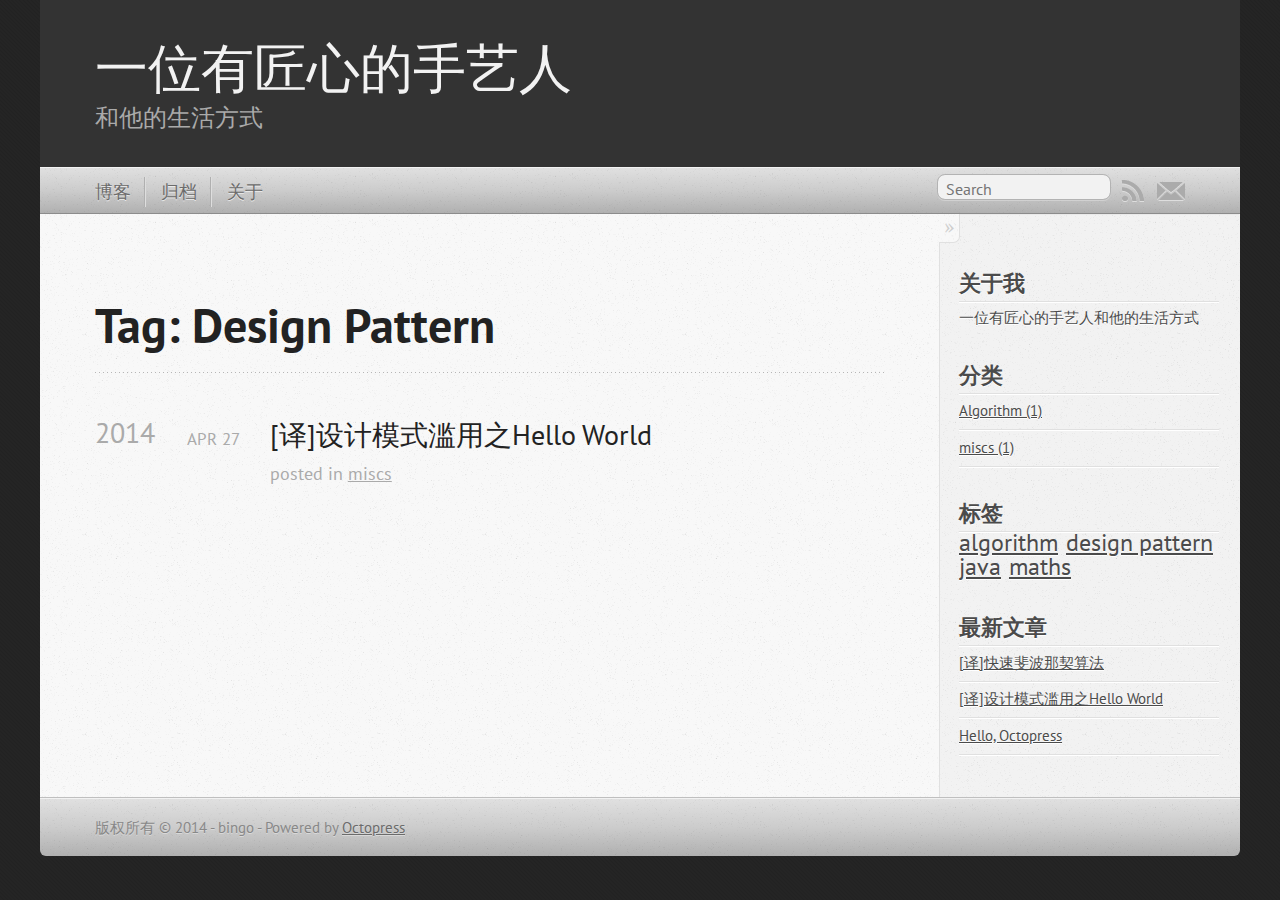
==== commit 574007e7: "Site updated at 2014-05-04 14:56:41 UTC" ====
--- a/tags/design-pattern/index.html
+++ b/tags/design-pattern/index.html
@@ -5,7 +5,7 @@
 <!--[if (gt IE 8)|(gt IEMobile 7)|!(IEMobile)|!(IE)]><!--><html class="no-js" lang="en"><!--<![endif]-->
 <head>
   <meta charset="utf-8">
-  <title>Tag: design pattern - 一个有匠心的手艺人</title>
+  <title>Tag: design pattern - 一位有匠心的手艺人</title>
   <meta name="author" content="bingo">
 
   
@@ -21,7 +21,8 @@
   <link rel="canonical" href="http://guevara.github.iotags/design-pattern">
   <link href="/favicon.png" rel="icon">
   <link href="/stylesheets/screen.css" media="screen, projection" rel="stylesheet" type="text/css">
-  <link href="/atom.xml" rel="alternate" title="一个有匠心的手艺人" type="application/atom+xml">
+  
+  <link href="/atom.xml" rel="alternate" title="一位有匠心的手艺人" type="application/atom+xml">
   <script src="/javascripts/modernizr-2.0.js"></script>
   <script src="//ajax.googleapis.com/ajax/libs/jquery/1.9.1/jquery.min.js"></script>
   <script>!window.jQuery && document.write(unescape('%3Cscript src="./javascripts/lib/jquery.min.js"%3E%3C/script%3E'))</script>
@@ -63,14 +64,27 @@
 </script>
 
   
+  <script type="text/javascript">
+    var _gaq = _gaq || [];
+    _gaq.push(['_setAccount', 'UA-50645712-1']);
+    _gaq.push(['_setDomainName', 'github.io']);
+    _gaq.push(['_trackPageview']);
+
+    (function() {
+      var ga = document.createElement('script'); ga.type = 'text/javascript'; ga.async = true;
+      ga.src = ('https:' == document.location.protocol ? 'https://ssl' : 'http://www') + '.google-analytics.com/ga.js';
+      var s = document.getElementsByTagName('script')[0]; s.parentNode.insertBefore(ga, s);
+    })();
+  </script>
+
 
 </head>
 
 <body   >
   <header role="banner"><hgroup>
-  <h1><a href="/">一个有匠心的手艺人</a></h1>
-  
-    <h2>左手程序右手琴</h2>
+  <h1><a href="/">一位有匠心的手艺人</a></h1>
+  
+    <h2>和他的生活方式</h2>
   
 </hgroup>
 
@@ -136,23 +150,29 @@
   
     <section>
   <h1>关于我</h1>
-  <p>一个有匠心的手艺人和他的生活方式</p>
+  <p>一位有匠心的手艺人和他的生活方式</p>
 </section>
 <section>
   <h1>分类</h1>
-    <ul id="category-list"><li><a href='/blog/categories/miscs'>miscs (1)</a></li></ul>
+    <ul id="category-list"><li><a href='/blog/categories/algorithm'>Algorithm (1)</a></li><li><a href='/blog/categories/miscs'>miscs (1)</a></li></ul>
 </section>
 <section>
   <h1>标签</h1>
   <ul class="tag-cloud">
-<li><a style="font-size: 165%" href="/tags/design-pattern/">design pattern</a></li>
-<li><a style="font-size: 165%" href="/tags/java/">java</a></li>
+<a style="font-size: 165%" href="/tags/algorithm/">algorithm</a>&nbsp
+<a style="font-size: 165%" href="/tags/design-pattern/">design pattern</a>&nbsp
+<a style="font-size: 165%" href="/tags/java/">java</a>&nbsp
+<a style="font-size: 165%" href="/tags/maths/">maths</a>
 
   </ul>
 </section>
 <section>
   <h1>最新文章</h1>
   <ul id="recent_posts">
+    
+      <li class="post">
+        <a href="/blog/2014/05/03/fast-fibonacci/">[译]快速斐波那契算法</a>
+      </li>
     
       <li class="post">
         <a href="/blog/2014/04/27/the-abuse-of-design-patterns-in-writing-a-hello-world-program/">[译]设计模式滥用之Hello World</a>
--- a/stylesheets/screen.css
+++ b/stylesheets/screen.css
@@ -1 +1 @@
-@charset "UTF-8";html,body,div,span,applet,object,iframe,h1,h2,h3,h4,h5,h6,p,blockquote,pre,a,abbr,acronym,address,big,cite,code,del,dfn,em,img,ins,kbd,q,s,samp,small,strike,strong,sub,sup,tt,var,b,u,i,center,dl,dt,dd,ol,ul,li,fieldset,form,label,legend,table,caption,tbody,tfoot,thead,tr,th,td,article,aside,canvas,details,embed,figure,figcaption,footer,header,hgroup,menu,nav,output,ruby,section,summary,time,mark,audio,video{margin:0;padding:0;border:0;font:inherit;font-size:100%;vertical-align:baseline}html{line-height:1}ol,ul{list-style:none}table{border-collapse:collapse;border-spacing:0}caption,th,td{text-align:left;font-weight:normal;vertical-align:middle}q,blockquote{quotes:none}q:before,q:after,blockquote:before,blockquote:after{content:"";content:none}a img{border:none}article,aside,details,figcaption,figure,footer,header,hgroup,menu,nav,section,summary{display:block}a{color:#1863a1}a:visited{color:#751590}a:focus{color:#0181eb}a:hover{color:#0181eb}a:active{color:#01579f}aside.sidebar a{color:#1863a1}aside.sidebar a:focus{color:#0181eb}aside.sidebar a:hover{color:#0181eb}aside.sidebar a:active{color:#01579f}a{-webkit-transition:color 0.3s;-moz-transition:color 0.3s;-o-transition:color 0.3s;transition:color 0.3s}html{background:#252525 url('/images/line-tile.png?1379917207') top left}body>div{background:#f2f2f2 url('/images/noise.png?1379917207') top left;border-bottom:1px solid #bfbfbf}body>div>div{background:#f8f8f8 url('/images/noise.png?1379917207') top left;border-right:1px solid #e0e0e0}.heading,body>header h1,h1,h2,h3,h4,h5,h6{font-family:"PT Sans","Helvetica Neue",Arial,sans-serif,"Microsoft YaHei",SimHei,"LiHei Pro Medium",STXihei}.sans,body>header h2,article header p.meta,article>footer,#content .blog-index footer,html .gist .gist-file .gist-meta,#blog-archives a.category,#blog-archives time,aside.sidebar section,body>footer{font-family:"PT Sans","Helvetica Neue",Arial,sans-serif}.serif,body,#content .blog-index a[rel=full-article]{font-family:"PT Serif",Georgia,Times,"Times New Roman",serif}.mono,pre,code,tt,p code,li code{font-family:Menlo,Monaco,"Andale Mono","lucida console","Courier New",monospace}body>header h1{font-size:2.2em;font-family:"PT Sans","Helvetica Neue",Arial,sans-serif,"Microsoft YaHei",SimHei,"LiHei Pro Medium",STXihei;font-weight:normal;line-height:1.2em;margin-bottom:0.6667em}body>header h2{font-family:"PT Sans","Helvetica Neue",Arial,sans-serif,"Microsoft YaHei",SimHei,"LiHei Pro Medium",STXihei}body{line-height:1.5em;color:#222}h1{font-size:2.2em;line-height:1.2em}@media only screen and (min-width: 992px){body{font-size:1.15em}h1{font-size:2.6em;line-height:1.2em}}h1,h2,h3,h4,h5,h6{text-rendering:optimizelegibility;margin-bottom:1em;font-weight:bold}h2,section h1{font-size:1.5em}h3,section h2,section section h1{font-size:1.3em}h4,section h3,section section h2,section section section h1{font-size:1em}h5,section h4,section section h3{font-size:.9em}h6,section h5,section section h4,section section section h3{font-size:.8em}p,article blockquote,ul,ol{margin-bottom:1.5em}ul{list-style-type:disc}ul ul{list-style-type:circle;margin-bottom:0px}ul ul ul{list-style-type:square;margin-bottom:0px}ol{list-style-type:decimal}ol ol{list-style-type:lower-alpha;margin-bottom:0px}ol ol ol{list-style-type:lower-roman;margin-bottom:0px}ul,ul ul,ul ol,ol,ol ul,ol ol{margin-left:1.3em}ul ul,ul ol,ol ul,ol ol{margin-bottom:0em}strong{font-weight:bold}em{font-style:italic}sup,sub{font-size:0.75em;position:relative;display:inline-block;padding:0 .2em;line-height:.8em}sup{top:-.5em}sub{bottom:-.5em}a[rev='footnote']{font-size:.75em;padding:0 .3em;line-height:1}q{font-style:italic}q:before{content:"\201C"}q:after{content:"\201D"}em,dfn{font-style:italic}strong,dfn{font-weight:bold}del,s{text-decoration:line-through}abbr,acronym{border-bottom:1px dotted;cursor:help}hr{margin-bottom:0.2em}small{font-size:.8em}big{font-size:1.2em}article blockquote{font-family:"PT Serif",Georgia,Times,"Times New Roman",KaiTi_GB2312,KaiTi,STKaiti,FangSong,STFangsong,serif;font-size:18px;font-style:italic;margin:0.25em 0;padding:0.25em 40px;line-height:1.45;position:relative;color:#383838}blockquote:before{display:block;content:"\201C";font-size:80px;position:absolute;left:-20px;top:-20px;color:#7a7a7a}blockquote cite{color:#999999;font-size:14px;display:block;margin-top:5px}blockquote cite:before{content:"\2014 \2009"}.pullquote-right:before,.pullquote-left:before{padding:0;border:none;content:attr(data-pullquote);float:right;width:45%;margin:.5em 0 1em 1.5em;position:relative;top:7px;font-size:1.4em;line-height:1.45em}.pullquote-left:before{float:left;margin:.5em 1.5em 1em 0}.force-wrap,article a,aside.sidebar a{white-space:-moz-pre-wrap;white-space:-pre-wrap;white-space:-o-pre-wrap;white-space:pre-wrap;word-wrap:break-word}.group,body>header,body>nav,body>footer,body #content>article,body #content>div>article,body #content>div>section,body div.pagination,aside.sidebar,#main,#content,.sidebar{*zoom:1}.group:after,body>header:after,body>nav:after,body>footer:after,body #content>article:after,body #content>div>section:after,body div.pagination:after,#main:after,#content:after,.sidebar:after{content:"";display:table;clear:both}body{-webkit-text-size-adjust:none;max-width:1200px;position:relative;margin:0 auto}body>header,body>nav,body>footer,body #content>article,body #content>div>article,body #content>div>section{padding-left:18px;padding-right:18px}@media only screen and (min-width: 480px){body>header,body>nav,body>footer,body #content>article,body #content>div>article,body #content>div>section{padding-left:25px;padding-right:25px}}@media only screen and (min-width: 768px){body>header,body>nav,body>footer,body #content>article,body #content>div>article,body #content>div>section{padding-left:35px;padding-right:35px}}@media only screen and (min-width: 992px){body>header,body>nav,body>footer,body #content>article,body #content>div>article,body #content>div>section{padding-left:55px;padding-right:55px}}body div.pagination{margin-left:18px;margin-right:18px}@media only screen and (min-width: 480px){body div.pagination{margin-left:25px;margin-right:25px}}@media only screen and (min-width: 768px){body div.pagination{margin-left:35px;margin-right:35px}}@media only screen and (min-width: 992px){body div.pagination{margin-left:55px;margin-right:55px}}body>header{font-size:1em;padding-top:1.5em;padding-bottom:1.5em}#content{overflow:hidden}#content>div,#content>article{width:100%}aside.sidebar{float:none;padding:0 18px 1px;background-color:#f7f7f7;border-top:1px solid #e0e0e0}.flex-content,article img,article video,article .flash-video,aside.sidebar img{max-width:100%;height:auto}.basic-alignment.left,article img.left,article video.left,article .left.flash-video,aside.sidebar img.left{float:left;margin-right:1.5em}.basic-alignment.right,article img.right,article video.right,article .right.flash-video,aside.sidebar img.right{float:right;margin-left:1.5em}.basic-alignment.center,article img.center,article video.center,article .center.flash-video,aside.sidebar img.center{display:block;margin:0 auto 1.5em}.basic-alignment.left,article img.left,article video.left,article .left.flash-video,aside.sidebar img.left,.basic-alignment.right,article img.right,article video.right,article .right.flash-video,aside.sidebar img.right{margin-bottom:.8em}.toggle-sidebar,.no-sidebar .toggle-sidebar{display:none}@media only screen and (min-width: 750px){body.sidebar-footer aside.sidebar{float:none;width:auto;clear:left;margin:0;padding:0 35px 1px;background-color:#f7f7f7;border-top:1px solid #eaeaea}body.sidebar-footer aside.sidebar section.odd,body.sidebar-footer aside.sidebar section.even{float:left;width:48%}body.sidebar-footer aside.sidebar section.odd{margin-left:0}body.sidebar-footer aside.sidebar section.even{margin-left:4%}body.sidebar-footer aside.sidebar.thirds section{width:30%;margin-left:5%}body.sidebar-footer aside.sidebar.thirds section.first{margin-left:0;clear:both}}body.sidebar-footer #content{margin-right:0px}body.sidebar-footer .toggle-sidebar{display:none}@media only screen and (min-width: 550px){body>header{font-size:1em}}@media only screen and (min-width: 750px){aside.sidebar{float:none;width:auto;clear:left;margin:0;padding:0 35px 1px;background-color:#f7f7f7;border-top:1px solid #eaeaea}aside.sidebar section.odd,aside.sidebar section.even{float:left;width:48%}aside.sidebar section.odd{margin-left:0}aside.sidebar section.even{margin-left:4%}aside.sidebar.thirds section{width:30%;margin-left:5%}aside.sidebar.thirds section.first{margin-left:0;clear:both}}@media only screen and (min-width: 768px){body{-webkit-text-size-adjust:auto}body>header{font-size:1.2em}#main{padding:0;margin:0 auto}#content{overflow:visible;margin-right:240px;position:relative}.no-sidebar #content{margin-right:0;border-right:0}.collapse-sidebar #content{margin-right:20px}#content>div,#content>article{padding-top:17.5px;padding-bottom:17.5px;float:left}aside.sidebar{width:210px;padding:0 15px 15px;background:none;clear:none;float:left;margin:0 -100% 0 0}aside.sidebar section{width:auto;margin-left:0}aside.sidebar section.odd,aside.sidebar section.even{float:none;width:auto;margin-left:0}.collapse-sidebar aside.sidebar{float:none;width:auto;clear:left;margin:0;padding:0 35px 1px;background-color:#f7f7f7;border-top:1px solid #eaeaea}.collapse-sidebar aside.sidebar section.odd,.collapse-sidebar aside.sidebar section.even{float:left;width:48%}.collapse-sidebar aside.sidebar section.odd{margin-left:0}.collapse-sidebar aside.sidebar section.even{margin-left:4%}.collapse-sidebar aside.sidebar.thirds section{width:30%;margin-left:5%}.collapse-sidebar aside.sidebar.thirds section.first{margin-left:0;clear:both}}@media only screen and (min-width: 992px){body>header{font-size:1.3em}#content{margin-right:300px}#content>div,#content>article{padding-top:27.5px;padding-bottom:27.5px}aside.sidebar{width:260px;padding:1.2em 20px 20px}.collapse-sidebar aside.sidebar{padding-left:55px;padding-right:55px}}@media only screen and (min-width: 768px){ul,ol{margin-left:0}}body>header{background:#333}body>header h1{display:inline-block;margin:0}body>header h1 a,body>header h1 a:visited,body>header h1 a:hover{color:#f2f2f2;text-decoration:none}body>header h2{margin:.2em 0 0;font-size:1em;color:#aaa;font-weight:normal}body>nav{position:relative;background-color:#ccc;background:url('/images/noise.png?1379917207'),-webkit-gradient(linear, 50% 0%, 50% 100%, color-stop(0%, #e0e0e0), color-stop(50%, #cccccc), color-stop(100%, #b0b0b0));background:url('/images/noise.png?1379917207'),-webkit-linear-gradient(#e0e0e0,#cccccc,#b0b0b0);background:url('/images/noise.png?1379917207'),-moz-linear-gradient(#e0e0e0,#cccccc,#b0b0b0);background:url('/images/noise.png?1379917207'),-o-linear-gradient(#e0e0e0,#cccccc,#b0b0b0);background:url('/images/noise.png?1379917207'),linear-gradient(#e0e0e0,#cccccc,#b0b0b0);border-top:1px solid #f2f2f2;border-bottom:1px solid #8c8c8c;padding-top:.35em;padding-bottom:.35em}body>nav form{-webkit-background-clip:padding;-moz-background-clip:padding;background-clip:padding-box;margin:0;padding:0}body>nav form .search{padding:.3em .5em 0;font-size:.85em;font-family:"PT Sans","Helvetica Neue",Arial,sans-serif;line-height:1.1em;width:95%;-webkit-border-radius:0.5em;-moz-border-radius:0.5em;-ms-border-radius:0.5em;-o-border-radius:0.5em;border-radius:0.5em;-webkit-background-clip:padding;-moz-background-clip:padding;background-clip:padding-box;-webkit-box-shadow:#d1d1d1 0 1px;-moz-box-shadow:#d1d1d1 0 1px;box-shadow:#d1d1d1 0 1px;background-color:#f2f2f2;border:1px solid #b3b3b3;color:#888}body>nav form .search:focus{color:#444;border-color:#80b1df;-webkit-box-shadow:#80b1df 0 0 4px,#80b1df 0 0 3px inset;-moz-box-shadow:#80b1df 0 0 4px,#80b1df 0 0 3px inset;box-shadow:#80b1df 0 0 4px,#80b1df 0 0 3px inset;background-color:#fff;outline:none}body>nav fieldset[role=search]{float:right;width:48%}body>nav fieldset.mobile-nav{float:left;width:48%}body>nav fieldset.mobile-nav select{width:100%;font-size:.8em;border:1px solid #888}body>nav ul{display:none}@media only screen and (min-width: 550px){body>nav{font-size:.9em}body>nav ul{margin:0;padding:0;border:0;overflow:hidden;*zoom:1;float:left;display:block;padding-top:.15em}body>nav ul li{list-style-image:none;list-style-type:none;margin-left:0;white-space:nowrap;display:inline;float:left;padding-left:0;padding-right:0}body>nav ul li:first-child,body>nav ul li.first{padding-left:0}body>nav ul li:last-child{padding-right:0}body>nav ul li.last{padding-right:0}body>nav ul.subscription{margin-left:.8em;float:right}body>nav ul.subscription li:last-child a{padding-right:0}body>nav ul li{margin:0}body>nav a{color:#6b6b6b;font-family:"PT Sans","Helvetica Neue",Arial,sans-serif;text-shadow:#ebebeb 0 1px;float:left;text-decoration:none;font-size:1.1em;padding:.1em 0;line-height:1.5em}body>nav a:visited{color:#6b6b6b}body>nav a:hover{color:#2b2b2b}body>nav li+li{border-left:1px solid #b0b0b0;margin-left:.8em}body>nav li+li a{padding-left:.8em;border-left:1px solid #dedede}body>nav form{float:right;text-align:left;padding-left:.8em;width:175px}body>nav form .search{width:93%;font-size:.95em;line-height:1.2em}body>nav ul[data-subscription$=email]+form{width:97px}body>nav ul[data-subscription$=email]+form .search{width:91%}body>nav fieldset.mobile-nav{display:none}body>nav fieldset[role=search]{width:99%}}@media only screen and (min-width: 992px){body>nav form{width:215px}body>nav ul[data-subscription$=email]+form{width:147px}}.no-placeholder body>nav .search{background:#f2f2f2 url('/images/search.png?1379917207') 0.3em 0.25em no-repeat;text-indent:1.3em}@media only screen and (min-width: 550px){.maskImage body>nav ul[data-subscription$=email]+form{width:123px}}@media only screen and (min-width: 992px){.maskImage body>nav ul[data-subscription$=email]+form{width:173px}}.maskImage ul.subscription{position:relative;top:.2em}.maskImage ul.subscription li,.maskImage ul.subscription a{border:0;padding:0}.maskImage a[rel=subscribe-rss]{position:relative;top:0px;text-indent:-999999em;background-color:#dedede;border:0;padding:0}.maskImage a[rel=subscribe-rss],.maskImage a[rel=subscribe-rss]:after{-webkit-mask-image:url('/images/rss.png?1379917207');-moz-mask-image:url('/images/rss.png?1379917207');-ms-mask-image:url('/images/rss.png?1379917207');-o-mask-image:url('/images/rss.png?1379917207');mask-image:url('/images/rss.png?1379917207');-webkit-mask-repeat:no-repeat;-moz-mask-repeat:no-repeat;-ms-mask-repeat:no-repeat;-o-mask-repeat:no-repeat;mask-repeat:no-repeat;width:22px;height:22px}.maskImage a[rel=subscribe-rss]:after{content:"";position:absolute;top:-1px;left:0;background-color:#ababab}.maskImage a[rel=subscribe-rss]:hover:after{background-color:#9e9e9e}.maskImage a[rel=subscribe-email]{position:relative;top:0px;text-indent:-999999em;background-color:#dedede;border:0;padding:0}.maskImage a[rel=subscribe-email],.maskImage a[rel=subscribe-email]:after{-webkit-mask-image:url('/images/email.png?1379917207');-moz-mask-image:url('/images/email.png?1379917207');-ms-mask-image:url('/images/email.png?1379917207');-o-mask-image:url('/images/email.png?1379917207');mask-image:url('/images/email.png?1379917207');-webkit-mask-repeat:no-repeat;-moz-mask-repeat:no-repeat;-ms-mask-repeat:no-repeat;-o-mask-repeat:no-repeat;mask-repeat:no-repeat;width:28px;height:22px}.maskImage a[rel=subscribe-email]:after{content:"";position:absolute;top:-1px;left:0;background-color:#ababab}.maskImage a[rel=subscribe-email]:hover:after{background-color:#9e9e9e}article{padding-top:1em}article header{position:relative;padding-top:2em;padding-bottom:1em;margin-bottom:1em;background:url('[data-uri]') bottom left repeat-x}article header h1{margin:0}article header h1 a{text-decoration:none}article header h1 a:hover{text-decoration:underline}article header p{font-size:.9em;color:#aaa;margin:0}article header p.meta{text-transform:uppercase;position:absolute;top:0}@media only screen and (min-width: 768px){article header{margin-bottom:1.5em;padding-bottom:1em;background:url('[data-uri]') bottom left repeat-x}}article h2{padding-top:0.8em;background:url('[data-uri]') top left repeat-x}.entry-content article h2:first-child,article header+h2{padding-top:0}article h2:first-child,article header+h2{background:none}article .feature{padding-top:.5em;margin-bottom:1em;padding-bottom:1em;background:url('[data-uri]') bottom left repeat-x;font-size:2.0em;font-style:italic;line-height:1.3em}article img,article video,article .flash-video{-webkit-border-radius:0.3em;-moz-border-radius:0.3em;-ms-border-radius:0.3em;-o-border-radius:0.3em;border-radius:0.3em;-webkit-box-shadow:rgba(0,0,0,0.15) 0 1px 4px;-moz-box-shadow:rgba(0,0,0,0.15) 0 1px 4px;box-shadow:rgba(0,0,0,0.15) 0 1px 4px;-webkit-box-sizing:border-box;-moz-box-sizing:border-box;box-sizing:border-box;border:#fff 0.5em solid}article video,article .flash-video{margin:0 auto 1.5em}article video{display:block;width:100%}article .flash-video>div{position:relative;display:block;padding-bottom:56.25%;padding-top:1px;height:0;overflow:hidden}article .flash-video>div iframe,article .flash-video>div object,article .flash-video>div embed{position:absolute;top:0;left:0;width:100%;height:100%}article>footer{padding-bottom:2.5em;margin-top:2em}article>footer p.meta{margin-bottom:.8em;font-size:.85em;clear:both;overflow:hidden}.blog-index article+article{background:url('[data-uri]') top left repeat-x}#content .blog-index{padding-top:0;padding-bottom:0}#content .blog-index article{padding-top:2em}#content .blog-index article header{background:none;padding-bottom:0}#content .blog-index article h1{font-size:2.2em}#content .blog-index article h1 a{color:inherit}#content .blog-index article h1 a:hover{color:#0181eb}#content .blog-index a[rel=full-article]{background:#ebebeb;display:inline-block;padding:.4em .8em;margin-right:.5em;text-decoration:none;color:#666;-webkit-transition:background-color 0.5s;-moz-transition:background-color 0.5s;-o-transition:background-color 0.5s;transition:background-color 0.5s}#content .blog-index a[rel=full-article]:hover{background:#0181eb;text-shadow:none;color:#f8f8f8}#content .blog-index footer{margin-top:1em}.separator,article>footer .byline+time:before,article>footer time+time:before,article>footer .comments:before,article>footer .byline ~ .categories:before{content:"\2022 ";padding:0 .4em 0 .2em;display:inline-block}#content div.pagination{text-align:center;font-size:.95em;position:relative;background:url('[data-uri]') top left repeat-x;padding-top:1.5em;padding-bottom:1.5em}#content div.pagination a{text-decoration:none;color:#aaa}#content div.pagination a.prev{position:absolute;left:0}#content div.pagination a.next{position:absolute;right:0}#content div.pagination a:hover{color:#0181eb}#content div.pagination a[href*=archive]:before,#content div.pagination a[href*=archive]:after{content:'\2014';padding:0 .3em}p.meta+.sharing{padding-top:1em;padding-left:0;background:url('[data-uri]') top left repeat-x}#fb-root{display:none}.highlight,html .gist .gist-file .gist-syntax .gist-highlight{border:1px solid #05232b !important}.highlight table td.code,html .gist .gist-file .gist-syntax .gist-highlight table td.code{width:100%}.highlight .line-numbers,html .gist .gist-file .gist-syntax .highlight .line_numbers{text-align:right;font-size:13px;line-height:1.45em;background:#073642 url('/images/noise.png?1379917207') top left !important;border-right:1px solid #00232c !important;-webkit-box-shadow:#083e4b -1px 0 inset;-moz-box-shadow:#083e4b -1px 0 inset;box-shadow:#083e4b -1px 0 inset;text-shadow:#021014 0 -1px;padding:.8em !important;-webkit-border-radius:0;-moz-border-radius:0;-ms-border-radius:0;-o-border-radius:0;border-radius:0}.highlight .line-numbers span,html .gist .gist-file .gist-syntax .highlight .line_numbers span{color:#586e75 !important}figure.code,.gist-file,pre{-webkit-box-shadow:rgba(0,0,0,0.06) 0 0 10px;-moz-box-shadow:rgba(0,0,0,0.06) 0 0 10px;box-shadow:rgba(0,0,0,0.06) 0 0 10px}figure.code .highlight pre,.gist-file .highlight pre,pre .highlight pre{-webkit-box-shadow:none;-moz-box-shadow:none;box-shadow:none}.gist .highlight *::-moz-selection,figure.code .highlight *::-moz-selection{background:#386774;color:inherit;text-shadow:#002b36 0 1px}.gist .highlight *::-webkit-selection,figure.code .highlight *::-webkit-selection{background:#386774;color:inherit;text-shadow:#002b36 0 1px}.gist .highlight *::selection,figure.code .highlight *::selection{background:#386774;color:inherit;text-shadow:#002b36 0 1px}html .gist .gist-file{margin-bottom:1.8em;position:relative;border:none;padding-top:26px !important}html .gist .gist-file .highlight{margin-bottom:0}html .gist .gist-file .gist-syntax{border-bottom:0 !important;background:none !important}html .gist .gist-file .gist-syntax .gist-highlight{background:#002b36 !important}html .gist .gist-file .gist-syntax .highlight pre{padding:0}html .gist .gist-file .gist-meta{padding:.6em 0.8em;border:1px solid #083e4b !important;color:#586e75;font-size:.7em !important;background:#073642 url('/images/noise.png?1379917207') top left;line-height:1.5em}html .gist .gist-file .gist-meta a{color:#75878b !important;text-decoration:none}html .gist .gist-file .gist-meta a:hover{text-decoration:underline}html .gist .gist-file .gist-meta a:hover{color:#93a1a1 !important}html .gist .gist-file .gist-meta a[href*='#file']{position:absolute;top:0;left:0;right:-10px;color:#474747 !important}html .gist .gist-file .gist-meta a[href*='#file']:hover{color:#1863a1 !important}html .gist .gist-file .gist-meta a[href*=raw]{top:.4em}pre{background:#002b36 url('/images/noise.png?1379917207') top left;-webkit-border-radius:0.4em;-moz-border-radius:0.4em;-ms-border-radius:0.4em;-o-border-radius:0.4em;border-radius:0.4em;border:1px solid #05232b;line-height:1.45em;font-size:13px;margin-bottom:2.1em;padding:.8em 1em;color:#93a1a1;overflow:auto}h3.filename+pre{-moz-border-radius-topleft:0px;-webkit-border-top-left-radius:0px;border-top-left-radius:0px;-moz-border-radius-topright:0px;-webkit-border-top-right-radius:0px;border-top-right-radius:0px}p code,li code{display:inline-block;white-space:no-wrap;background:#fff;font-size:.8em;line-height:1.5em;color:#555;border:1px solid #ddd;-webkit-border-radius:0.4em;-moz-border-radius:0.4em;-ms-border-radius:0.4em;-o-border-radius:0.4em;border-radius:0.4em;padding:0 .3em;margin:-1px 0}p pre code,li pre code{font-size:1em !important;background:none;border:none}.pre-code,html .gist .gist-file .gist-syntax .highlight pre,.highlight code{font-family:Menlo,Monaco,"Andale Mono","lucida console","Courier New",monospace !important;overflow:scroll;overflow-y:hidden;display:block;padding:.8em;overflow-x:auto;line-height:1.45em;background:#002b36 url('/images/noise.png?1379917207') top left !important;color:#93a1a1 !important}.pre-code span,html .gist .gist-file .gist-syntax .highlight pre span,.highlight code span{color:#93a1a1 !important}.pre-code span,html .gist .gist-file .gist-syntax .highlight pre span,.highlight code span{font-style:normal !important;font-weight:normal !important}.pre-code .c,html .gist .gist-file .gist-syntax .highlight pre .c,.highlight code .c{color:#586e75 !important;font-style:italic !important}.pre-code .cm,html .gist .gist-file .gist-syntax .highlight pre .cm,.highlight code .cm{color:#586e75 !important;font-style:italic !important}.pre-code .cp,html .gist .gist-file .gist-syntax .highlight pre .cp,.highlight code .cp{color:#586e75 !important;font-style:italic !important}.pre-code .c1,html .gist .gist-file .gist-syntax .highlight pre .c1,.highlight code .c1{color:#586e75 !important;font-style:italic !important}.pre-code .cs,html .gist .gist-file .gist-syntax .highlight pre .cs,.highlight code .cs{color:#586e75 !important;font-weight:bold !important;font-style:italic !important}.pre-code .err,html .gist .gist-file .gist-syntax .highlight pre .err,.highlight code .err{color:#dc322f !important;background:none !important}.pre-code .k,html .gist .gist-file .gist-syntax .highlight pre .k,.highlight code .k{color:#cb4b16 !important}.pre-code .o,html .gist .gist-file .gist-syntax .highlight pre .o,.highlight code .o{color:#93a1a1 !important;font-weight:bold !important}.pre-code .p,html .gist .gist-file .gist-syntax .highlight pre .p,.highlight code .p{color:#93a1a1 !important}.pre-code .ow,html .gist .gist-file .gist-syntax .highlight pre .ow,.highlight code .ow{color:#2aa198 !important;font-weight:bold !important}.pre-code .gd,html .gist .gist-file .gist-syntax .highlight pre .gd,.highlight code .gd{color:#93a1a1 !important;background-color:#372c34 !important;display:inline-block}.pre-code .gd .x,html .gist .gist-file .gist-syntax .highlight pre .gd .x,.highlight code .gd .x{color:#93a1a1 !important;background-color:#4d2d33 !important;display:inline-block}.pre-code .ge,html .gist .gist-file .gist-syntax .highlight pre .ge,.highlight code .ge{color:#93a1a1 !important;font-style:italic !important}.pre-code .gh,html .gist .gist-file .gist-syntax .highlight pre .gh,.highlight code .gh{color:#586e75 !important}.pre-code .gi,html .gist .gist-file .gist-syntax .highlight pre .gi,.highlight code .gi{color:#93a1a1 !important;background-color:#1a412b !important;display:inline-block}.pre-code .gi .x,html .gist .gist-file .gist-syntax .highlight pre .gi .x,.highlight code .gi .x{color:#93a1a1 !important;background-color:#355720 !important;display:inline-block}.pre-code .gs,html .gist .gist-file .gist-syntax .highlight pre .gs,.highlight code .gs{color:#93a1a1 !important;font-weight:bold !important}.pre-code .gu,html .gist .gist-file .gist-syntax .highlight pre .gu,.highlight code .gu{color:#6c71c4 !important}.pre-code .kc,html .gist .gist-file .gist-syntax .highlight pre .kc,.highlight code .kc{color:#859900 !important;font-weight:bold !important}.pre-code .kd,html .gist .gist-file .gist-syntax .highlight pre .kd,.highlight code .kd{color:#268bd2 !important}.pre-code .kp,html .gist .gist-file .gist-syntax .highlight pre .kp,.highlight code .kp{color:#cb4b16 !important;font-weight:bold !important}.pre-code .kr,html .gist .gist-file .gist-syntax .highlight pre .kr,.highlight code .kr{color:#d33682 !important;font-weight:bold !important}.pre-code .kt,html .gist .gist-file .gist-syntax .highlight pre .kt,.highlight code .kt{color:#2aa198 !important}.pre-code .n,html .gist .gist-file .gist-syntax .highlight pre .n,.highlight code .n{color:#268bd2 !important}.pre-code .na,html .gist .gist-file .gist-syntax .highlight pre .na,.highlight code .na{color:#268bd2 !important}.pre-code .nb,html .gist .gist-file .gist-syntax .highlight pre .nb,.highlight code .nb{color:#859900 !important}.pre-code .nc,html .gist .gist-file .gist-syntax .highlight pre .nc,.highlight code .nc{color:#d33682 !important}.pre-code .no,html .gist .gist-file .gist-syntax .highlight pre .no,.highlight code .no{color:#b58900 !important}.pre-code .nl,html .gist .gist-file .gist-syntax .highlight pre .nl,.highlight code .nl{color:#859900 !important}.pre-code .ne,html .gist .gist-file .gist-syntax .highlight pre .ne,.highlight code .ne{color:#268bd2 !important;font-weight:bold !important}.pre-code .nf,html .gist .gist-file .gist-syntax .highlight pre .nf,.highlight code .nf{color:#268bd2 !important;font-weight:bold !important}.pre-code .nn,html .gist .gist-file .gist-syntax .highlight pre .nn,.highlight code .nn{color:#b58900 !important}.pre-code .nt,html .gist .gist-file .gist-syntax .highlight pre .nt,.highlight code .nt{color:#268bd2 !important;font-weight:bold !important}.pre-code .nx,html .gist .gist-file .gist-syntax .highlight pre .nx,.highlight code .nx{color:#b58900 !important}.pre-code .vg,html .gist .gist-file .gist-syntax .highlight pre .vg,.highlight code .vg{color:#268bd2 !important}.pre-code .vi,html .gist .gist-file .gist-syntax .highlight pre .vi,.highlight code .vi{color:#268bd2 !important}.pre-code .nv,html .gist .gist-file .gist-syntax .highlight pre .nv,.highlight code .nv{color:#268bd2 !important}.pre-code .mf,html .gist .gist-file .gist-syntax .highlight pre .mf,.highlight code .mf{color:#2aa198 !important}.pre-code .m,html .gist .gist-file .gist-syntax .highlight pre .m,.highlight code .m{color:#2aa198 !important}.pre-code .mh,html .gist .gist-file .gist-syntax .highlight pre .mh,.highlight code .mh{color:#2aa198 !important}.pre-code .mi,html .gist .gist-file .gist-syntax .highlight pre .mi,.highlight code .mi{color:#2aa198 !important}.pre-code .s,html .gist .gist-file .gist-syntax .highlight pre .s,.highlight code .s{color:#2aa198 !important}.pre-code .sd,html .gist .gist-file .gist-syntax .highlight pre .sd,.highlight code .sd{color:#2aa198 !important}.pre-code .s2,html .gist .gist-file .gist-syntax .highlight pre .s2,.highlight code .s2{color:#2aa198 !important}.pre-code .se,html .gist .gist-file .gist-syntax .highlight pre .se,.highlight code .se{color:#dc322f !important}.pre-code .si,html .gist .gist-file .gist-syntax .highlight pre .si,.highlight code .si{color:#268bd2 !important}.pre-code .sr,html .gist .gist-file .gist-syntax .highlight pre .sr,.highlight code .sr{color:#2aa198 !important}.pre-code .s1,html .gist .gist-file .gist-syntax .highlight pre .s1,.highlight code .s1{color:#2aa198 !important}.pre-code div .gd,html .gist .gist-file .gist-syntax .highlight pre div .gd,.highlight code div .gd,.pre-code div .gd .x,html .gist .gist-file .gist-syntax .highlight pre div .gd .x,.highlight code div .gd .x,.pre-code div .gi,html .gist .gist-file .gist-syntax .highlight pre div .gi,.highlight code div .gi,.pre-code div .gi .x,html .gist .gist-file .gist-syntax .highlight pre div .gi .x,.highlight code div .gi .x{display:inline-block;width:100%}.highlight,.gist-highlight{margin-bottom:1.8em;background:#002b36;overflow-y:hidden;overflow-x:auto}.highlight pre,.gist-highlight pre{background:none;-webkit-border-radius:0px;-moz-border-radius:0px;-ms-border-radius:0px;-o-border-radius:0px;border-radius:0px;border:none;padding:0;margin-bottom:0}pre::-webkit-scrollbar,.highlight::-webkit-scrollbar,.gist-highlight::-webkit-scrollbar{height:.5em;background:rgba(255,255,255,0.15)}pre::-webkit-scrollbar-thumb:horizontal,.highlight::-webkit-scrollbar-thumb:horizontal,.gist-highlight::-webkit-scrollbar-thumb:horizontal{background:rgba(255,255,255,0.2);-webkit-border-radius:4px;border-radius:4px}.highlight code{background:#000}figure.code{background:none;padding:0;border:0;margin-bottom:1.5em}figure.code pre{margin-bottom:0}figure.code figcaption{position:relative}figure.code .highlight{margin-bottom:0}.code-title,html .gist .gist-file .gist-meta a[href*='#file'],h3.filename,figure.code figcaption{text-align:center;font-size:13px;line-height:2em;text-shadow:#cbcccc 0 1px 0;color:#474747;font-weight:normal;margin-bottom:0;-moz-border-radius-topleft:5px;-webkit-border-top-left-radius:5px;border-top-left-radius:5px;-moz-border-radius-topright:5px;-webkit-border-top-right-radius:5px;border-top-right-radius:5px;font-family:"Helvetica Neue", Arial, "Lucida Grande", "Lucida Sans Unicode", Lucida, sans-serif;background:#aaa url('/images/code_bg.png?1379917207') top repeat-x;border:1px solid #565656;border-top-color:#cbcbcb;border-left-color:#a5a5a5;border-right-color:#a5a5a5;border-bottom:0}.download-source,html .gist .gist-file .gist-meta a[href*=raw],figure.code figcaption a{position:absolute;right:.8em;text-decoration:none;color:#666 !important;z-index:1;font-size:13px;text-shadow:#cbcccc 0 1px 0;padding-left:3em}.download-source:hover,html .gist .gist-file .gist-meta a[href*=raw]:hover,figure.code figcaption a:hover{text-decoration:underline}#archive #content>div,#archive #content>div>article{padding-top:0}#blog-archives{color:#aaa}#blog-archives article{padding:1em 0 1em;position:relative;background:url('[data-uri]') bottom left repeat-x}#blog-archives article:last-child{background:none}#blog-archives article footer{padding:0;margin:0}#blog-archives h1{color:#222;margin-bottom:.3em}#blog-archives h2{display:none}#blog-archives h1{font-size:1.5em}#blog-archives h1 a{text-decoration:none;color:inherit;font-weight:normal;display:inline-block}#blog-archives h1 a:hover{text-decoration:underline}#blog-archives h1 a:hover{color:#0181eb}#blog-archives a.category,#blog-archives time{color:#aaa}#blog-archives .entry-content{display:none}#blog-archives time{font-size:.9em;line-height:1.2em}#blog-archives time .month,#blog-archives time .day{display:inline-block}#blog-archives time .month{text-transform:uppercase}#blog-archives p{margin-bottom:1em}#blog-archives a,#blog-archives .entry-content a{color:inherit}#blog-archives a:hover,#blog-archives .entry-content a:hover{color:#0181eb}#blog-archives a:hover{color:#0181eb}@media only screen and (min-width: 550px){#blog-archives article{margin-left:5em}#blog-archives h2{margin-bottom:.3em;font-weight:normal;display:inline-block;position:relative;top:-1px;float:left}#blog-archives h2:first-child{padding-top:.75em}#blog-archives time{position:absolute;text-align:right;left:0em;top:1.8em}#blog-archives .year{display:none}#blog-archives article{padding-left:4.5em;padding-bottom:.7em}#blog-archives a.category{line-height:1.1em}}#content>.category article{margin-left:0;padding-left:6.8em}#content>.category .year{display:inline}.side-shadow-border,aside.sidebar section h1,aside.sidebar li{-webkit-box-shadow:#fff 0 1px;-moz-box-shadow:#fff 0 1px;box-shadow:#fff 0 1px}aside.sidebar{overflow:hidden;color:#4b4b4b;text-shadow:#fff 0 1px}aside.sidebar section{font-size:.8em;line-height:1.4em;margin-bottom:1.5em}aside.sidebar section h1{margin:1.5em 0 0;padding-bottom:.2em;border-bottom:1px solid #e0e0e0}aside.sidebar section h1+p{padding-top:.4em}aside.sidebar img{-webkit-border-radius:0.3em;-moz-border-radius:0.3em;-ms-border-radius:0.3em;-o-border-radius:0.3em;border-radius:0.3em;-webkit-box-shadow:rgba(0,0,0,0.15) 0 1px 4px;-moz-box-shadow:rgba(0,0,0,0.15) 0 1px 4px;box-shadow:rgba(0,0,0,0.15) 0 1px 4px;-webkit-box-sizing:border-box;-moz-box-sizing:border-box;box-sizing:border-box;border:#fff 0.3em solid}aside.sidebar ul{margin-bottom:0.5em;margin-left:0}aside.sidebar li{list-style:none;padding:.5em 0;margin:0;border-bottom:1px solid #e0e0e0}aside.sidebar li p:last-child{margin-bottom:0}aside.sidebar a{color:inherit;-webkit-transition:color 0.5s;-moz-transition:color 0.5s;-o-transition:color 0.5s;transition:color 0.5s}aside.sidebar:hover a{color:#1863a1}aside.sidebar:hover a:hover{color:#0181eb}.aside-alt-link,#pinboard_linkroll .pin-tag{color:#7e7e7e}.aside-alt-link:hover,#pinboard_linkroll .pin-tag:hover{color:#0181eb}@media only screen and (min-width: 768px){.toggle-sidebar{outline:none;position:absolute;right:-10px;top:0;bottom:0;display:inline-block;text-decoration:none;color:#cecece;width:9px;cursor:pointer}.toggle-sidebar:hover{background:#e9e9e9;background:-webkit-gradient(linear, 0% 50%, 100% 50%, color-stop(0%, rgba(224,224,224,0.5)), color-stop(100%, rgba(224,224,224,0)));background:-webkit-linear-gradient(left, rgba(224,224,224,0.5),rgba(224,224,224,0));background:-moz-linear-gradient(left, rgba(224,224,224,0.5),rgba(224,224,224,0));background:-o-linear-gradient(left, rgba(224,224,224,0.5),rgba(224,224,224,0));background:linear-gradient(left, rgba(224,224,224,0.5),rgba(224,224,224,0))}.toggle-sidebar:after{position:absolute;right:-11px;top:0;width:20px;font-size:1.2em;line-height:1.1em;padding-bottom:.15em;-moz-border-radius-bottomright:0.3em;-webkit-border-bottom-right-radius:0.3em;border-bottom-right-radius:0.3em;text-align:center;background:#f8f8f8 url('/images/noise.png?1379917207') top left;border-bottom:1px solid #e0e0e0;border-right:1px solid #e0e0e0;content:"\00BB";text-indent:-1px}.collapse-sidebar .toggle-sidebar{text-indent:0px;right:-20px;width:19px}.collapse-sidebar .toggle-sidebar:hover{background:#e9e9e9}.collapse-sidebar .toggle-sidebar:after{border-left:1px solid #e0e0e0;text-shadow:#fff 0 1px;content:"\00AB";left:0px;right:0;text-align:center;text-indent:0;border:0;border-right-width:0;background:none}}.googleplus h1{-moz-box-shadow:none !important;-webkit-box-shadow:none !important;-o-box-shadow:none !important;box-shadow:none !important;border-bottom:0px none !important}.googleplus a{text-decoration:none;white-space:normal !important;line-height:32px}.googleplus a img{float:left;margin-right:0.5em;border:0 none}.googleplus-hidden{position:absolute;top:-1000em;left:-1000em}#pinboard_linkroll .pin-title,#pinboard_linkroll .pin-description{display:block;margin-bottom:.5em}#pinboard_linkroll .pin-tag{text-decoration:none}#pinboard_linkroll .pin-tag:hover{text-decoration:underline}#pinboard_linkroll .pin-tag:after{content:','}#pinboard_linkroll .pin-tag:last-child:after{content:''}.delicious-posts a.delicious-link{margin-bottom:.5em;display:block}.delicious-posts p{font-size:1em}body>footer{font-size:.8em;color:#888;text-shadow:#d9d9d9 0 1px;background-color:#ccc;background:url('/images/noise.png?1379917207'),-webkit-gradient(linear, 50% 0%, 50% 100%, color-stop(0%, #e0e0e0), color-stop(50%, #cccccc), color-stop(100%, #b0b0b0));background:url('/images/noise.png?1379917207'),-webkit-linear-gradient(#e0e0e0,#cccccc,#b0b0b0);background:url('/images/noise.png?1379917207'),-moz-linear-gradient(#e0e0e0,#cccccc,#b0b0b0);background:url('/images/noise.png?1379917207'),-o-linear-gradient(#e0e0e0,#cccccc,#b0b0b0);background:url('/images/noise.png?1379917207'),linear-gradient(#e0e0e0,#cccccc,#b0b0b0);border-top:1px solid #f2f2f2;position:relative;padding-top:1em;padding-bottom:1em;margin-bottom:3em;-moz-border-radius-bottomleft:0.4em;-webkit-border-bottom-left-radius:0.4em;border-bottom-left-radius:0.4em;-moz-border-radius-bottomright:0.4em;-webkit-border-bottom-right-radius:0.4em;border-bottom-right-radius:0.4em;z-index:1}body>footer a{color:#6b6b6b}body>footer a:visited{color:#6b6b6b}body>footer a:hover{color:#484848}body>footer p:last-child{margin-bottom:0}.note{margin:30px 0;margin-left:-30px;padding:20px 20px 24px;padding-left:50px;border-radius:0 5px 5px 0;position:relative;box-shadow:0 1px 5px rgba(0,0,0,0.3),inset 0 1px 0 rgba(255,255,255,0.2),inset 0 -1px 0 rgba(0,0,0,0.3);background:#7e6d42;background:url([data-uri]);background:-moz-linear-gradient(top, #7e6d42 0%, #5c4e35 100%);background:-webkit-gradient(linear, left top, left bottom, color-stop(0%, #7e6d42), color-stop(100%, #5c4e35));background:-webkit-linear-gradient(top, #7e6d42 0%, #5c4e35 100%);background:-o-linear-gradient(top, #7e6d42 0%, #5c4e35 100%);background:-ms-linear-gradient(top, #7e6d42 0%, #5c4e35 100%);background:linear-gradient(to bottom, #7e6d42 0%,#5c4e35 100%);filter:progid:DXImageTransform.Microsoft.gradient(startColorstr='#7e6d42', endColorstr='#5c4e35',GradientType=0 )}@media (max-width: 568px){.note{margin-right:-30px}}@media (min-width: 768px){.note{margin-left:-50px}}.note:before{content:"";position:absolute;top:-10px;left:0px;border-color:transparent #222 #222 transparent;border-style:solid;border-width:5px;width:0;height:0}.note h5,.note p{margin:0;color:#fff}.note h5{line-height:1.5em;font-weight:800;font-style:normal}.note p{font-weight:400;font-size:.75em}.info{background:#0389aa;background:url([data-uri]);background:-moz-linear-gradient(top, #0389aa 0%, #00617f 100%);background:-webkit-gradient(linear, left top, left bottom, color-stop(0%, #0389aa), color-stop(100%, #00617f));background:-webkit-linear-gradient(top, #0389aa 0%, #00617f 100%);background:-o-linear-gradient(top, #0389aa 0%, #00617f 100%);background:-ms-linear-gradient(top, #0389aa 0%, #00617f 100%);background:linear-gradient(to bottom, #0389aa 0%,#00617f 100%);filter:progid:DXImageTransform.Microsoft.gradient(startColorstr='#0389aa', endColorstr='#00617f',GradientType=0 )}.warning{background:#9e2812;background:url([data-uri]);background:-moz-linear-gradient(top, #9e2812 0%, #6f0d0d 100%);background:-webkit-gradient(linear, left top, left bottom, color-stop(0%, #9e2812), color-stop(100%, #6f0d0d));background:-webkit-linear-gradient(top, #9e2812 0%, #6f0d0d 100%);background:-o-linear-gradient(top, #9e2812 0%, #6f0d0d 100%);background:-ms-linear-gradient(top, #9e2812 0%, #6f0d0d 100%);background:linear-gradient(to bottom, #9e2812 0%,#6f0d0d 100%);filter:progid:DXImageTransform.Microsoft.gradient(startColorstr='#9e2812', endColorstr='#6f0d0d',GradientType=0 )}.unreleased{background:#cd9239;background:url([data-uri]);background:-moz-linear-gradient(top, #cd9239 0%, #a27528 100%);background:-webkit-gradient(linear, left top, left bottom, color-stop(0%, #cd9239), color-stop(100%, #a27528));background:-webkit-linear-gradient(top, #cd9239 0%, #a27528 100%);background:-o-linear-gradient(top, #cd9239 0%, #a27528 100%);background:-ms-linear-gradient(top, #cd9239 0%, #a27528 100%);background:linear-gradient(to bottom, #cd9239 0%,#a27528 100%);filter:progid:DXImageTransform.Microsoft.gradient(startColorstr='#cd9239', endColorstr='#a27528',GradientType=0 )}.info:before{border-color:transparent #00617f #00617f transparent}.warning:before{border-color:transparent #6f0d0d #6f0d0d transparent}.unreleased:before{border-color:transparent #664719 #664719 transparent}.note:after{content:"★";color:#fc0;position:absolute;top:14px;left:14px;font-size:28px;font-weight:bold;text-shadow:0 -1px 0 rgba(0,0,0,0.5)}.info:after{content:"ⓘ";color:#fff;position:absolute;top:15px;left:15px;font-size:28px;font-weight:bold;text-shadow:0 -1px 0 rgba(0,0,0,0.5)}.warning:after{content:"‼";color:#fc0;position:absolute;top:15px;left:15px;font-size:32px;font-weight:bold;text-shadow:0 -1px 0 rgba(0,0,0,0.5)}.unreleased:after{content:"⚒";color:#2b2a12;position:absolute;top:8px;left:15px;font-size:38px;font-weight:bold;text-shadow:0 1px 0 rgba(255,255,255,0.25)}.info a{color:#fff}
+@charset "UTF-8";html,body,div,span,applet,object,iframe,h1,h2,h3,h4,h5,h6,p,blockquote,pre,a,abbr,acronym,address,big,cite,code,del,dfn,em,img,ins,kbd,q,s,samp,small,strike,strong,sub,sup,tt,var,b,u,i,center,dl,dt,dd,ol,ul,li,fieldset,form,label,legend,table,caption,tbody,tfoot,thead,tr,th,td,article,aside,canvas,details,embed,figure,figcaption,footer,header,hgroup,menu,nav,output,ruby,section,summary,time,mark,audio,video{margin:0;padding:0;border:0;font:inherit;font-size:100%;vertical-align:baseline}html{line-height:1}ol,ul{list-style:none}table{border-collapse:collapse;border-spacing:0}caption,th,td{text-align:left;font-weight:normal;vertical-align:middle}q,blockquote{quotes:none}q:before,q:after,blockquote:before,blockquote:after{content:"";content:none}a img{border:none}article,aside,details,figcaption,figure,footer,header,hgroup,menu,nav,section,summary{display:block}a{color:#1863a1}a:visited{color:#751590}a:focus{color:#0181eb}a:hover{color:#0181eb}a:active{color:#01579f}aside.sidebar a{color:#1863a1}aside.sidebar a:focus{color:#0181eb}aside.sidebar a:hover{color:#0181eb}aside.sidebar a:active{color:#01579f}a{-webkit-transition:color 0.3s;-moz-transition:color 0.3s;-o-transition:color 0.3s;transition:color 0.3s}html{background:#252525 url('/images/line-tile.png?1379917207') top left}body>div#main{background:#f2f2f2 url('/images/noise.png?1379917207') top left;border-bottom:1px solid #bfbfbf}body>div#main>div{background:#f8f8f8 url('/images/noise.png?1379917207') top left;border-right:1px solid #e0e0e0}.heading,body>header h1,h1,h2,h3,h4,h5,h6{font-family:"PT Sans","Helvetica Neue",Arial,sans-serif,"Microsoft YaHei",SimHei,"LiHei Pro Medium",STXihei}.sans,body>header h2,article header p.meta,article>footer,#content .blog-index footer,html .gist .gist-file .gist-meta,#blog-archives a.category,#blog-archives time,aside.sidebar section,body>footer{font-family:"PT Sans","Helvetica Neue",Arial,sans-serif}.serif,body,#content .blog-index a[rel=full-article]{font-family:"PT Serif",Georgia,Times,"Times New Roman",serif}.mono,pre,code,tt,p code,li code{font-family:Menlo,Monaco,"Andale Mono","lucida console","Courier New",monospace}body>header h1{font-size:2.2em;font-family:"PT Sans","Helvetica Neue",Arial,sans-serif,"Microsoft YaHei",SimHei,"LiHei Pro Medium",STXihei;font-weight:normal;line-height:1.2em;margin-bottom:0.6667em}body>header h2{font-family:"PT Sans","Helvetica Neue",Arial,sans-serif,"Microsoft YaHei",SimHei,"LiHei Pro Medium",STXihei}body{line-height:1.5em;color:#222}h1{font-size:2.2em;line-height:1.2em}@media only screen and (min-width: 992px){body{font-size:1.15em}h1{font-size:2.6em;line-height:1.2em}}h1,h2,h3,h4,h5,h6{text-rendering:optimizelegibility;margin-bottom:1em;font-weight:bold}h2,section h1{font-size:1.5em}h3,section h2,section section h1{font-size:1.3em}h4,section h3,section section h2,section section section h1{font-size:1em}h5,section h4,section section h3{font-size:.9em}h6,section h5,section section h4,section section section h3{font-size:.8em}p,article blockquote,ul,ol{margin-bottom:1.5em}ul{list-style-type:disc}ul ul{list-style-type:circle;margin-bottom:0px}ul ul ul{list-style-type:square;margin-bottom:0px}ol{list-style-type:decimal}ol ol{list-style-type:lower-alpha;margin-bottom:0px}ol ol ol{list-style-type:lower-roman;margin-bottom:0px}ul,ul ul,ul ol,ol,ol ul,ol ol{margin-left:1.3em}ul ul,ul ol,ol ul,ol ol{margin-bottom:0em}strong{font-weight:bold}em{font-style:italic}sup,sub{font-size:0.75em;position:relative;display:inline-block;padding:0 .2em;line-height:.8em}sup{top:-.5em}sub{bottom:-.5em}a[rev='footnote']{font-size:.75em;padding:0 .3em;line-height:1}q{font-style:italic}q:before{content:"\201C"}q:after{content:"\201D"}em,dfn{font-style:italic}strong,dfn{font-weight:bold}del,s{text-decoration:line-through}abbr,acronym{border-bottom:1px dotted;cursor:help}hr{margin-bottom:0.2em}small{font-size:.8em}big{font-size:1.2em}article blockquote{font-family:"PT Serif",Georgia,Times,"Times New Roman",KaiTi_GB2312,KaiTi,STKaiti,FangSong,STFangsong,serif;font-size:18px;font-style:italic;margin:0.25em 0;padding:0.25em 40px;line-height:1.45;position:relative;color:#383838}blockquote:before{display:block;content:"\201C";font-size:80px;position:absolute;left:-20px;top:-20px;color:#7a7a7a}blockquote cite{color:#999999;font-size:14px;display:block;margin-top:5px}blockquote cite:before{content:"\2014 \2009"}.pullquote-right:before,.pullquote-left:before{padding:0;border:none;content:attr(data-pullquote);float:right;width:45%;margin:.5em 0 1em 1.5em;position:relative;top:7px;font-size:1.4em;line-height:1.45em}.pullquote-left:before{float:left;margin:.5em 1.5em 1em 0}.force-wrap,article a,aside.sidebar a{white-space:-moz-pre-wrap;white-space:-pre-wrap;white-space:-o-pre-wrap;white-space:pre-wrap;word-wrap:break-word}.group,body>header,body>nav,body>footer,body #content>article,body #content>div>article,body #content>div>section,body div.pagination,aside.sidebar,#main,#content,.sidebar{*zoom:1}.group:after,body>header:after,body>nav:after,body>footer:after,body #content>article:after,body #content>div>section:after,body div.pagination:after,#main:after,#content:after,.sidebar:after{content:"";display:table;clear:both}body{-webkit-text-size-adjust:none;max-width:1200px;position:relative;margin:0 auto}body>header,body>nav,body>footer,body #content>article,body #content>div>article,body #content>div>section{padding-left:18px;padding-right:18px}@media only screen and (min-width: 480px){body>header,body>nav,body>footer,body #content>article,body #content>div>article,body #content>div>section{padding-left:25px;padding-right:25px}}@media only screen and (min-width: 768px){body>header,body>nav,body>footer,body #content>article,body #content>div>article,body #content>div>section{padding-left:35px;padding-right:35px}}@media only screen and (min-width: 992px){body>header,body>nav,body>footer,body #content>article,body #content>div>article,body #content>div>section{padding-left:55px;padding-right:55px}}body div.pagination{margin-left:18px;margin-right:18px}@media only screen and (min-width: 480px){body div.pagination{margin-left:25px;margin-right:25px}}@media only screen and (min-width: 768px){body div.pagination{margin-left:35px;margin-right:35px}}@media only screen and (min-width: 992px){body div.pagination{margin-left:55px;margin-right:55px}}body>header{font-size:1em;padding-top:1.5em;padding-bottom:1.5em}#content{overflow:hidden}#content>div,#content>article{width:100%}aside.sidebar{float:none;padding:0 18px 1px;background-color:#f7f7f7;border-top:1px solid #e0e0e0}.flex-content,article img,article video,article .flash-video,aside.sidebar img{max-width:100%;height:auto}.basic-alignment.left,article img.left,article video.left,article .left.flash-video,aside.sidebar img.left{float:left;margin-right:1.5em}.basic-alignment.right,article img.right,article video.right,article .right.flash-video,aside.sidebar img.right{float:right;margin-left:1.5em}.basic-alignment.center,article img.center,article video.center,article .center.flash-video,aside.sidebar img.center{display:block;margin:0 auto 1.5em}.basic-alignment.left,article img.left,article video.left,article .left.flash-video,aside.sidebar img.left,.basic-alignment.right,article img.right,article video.right,article .right.flash-video,aside.sidebar img.right{margin-bottom:.8em}.toggle-sidebar,.no-sidebar .toggle-sidebar{display:none}@media only screen and (min-width: 750px){body.sidebar-footer aside.sidebar{float:none;width:auto;clear:left;margin:0;padding:0 35px 1px;background-color:#f7f7f7;border-top:1px solid #eaeaea}body.sidebar-footer aside.sidebar section.odd,body.sidebar-footer aside.sidebar section.even{float:left;width:48%}body.sidebar-footer aside.sidebar section.odd{margin-left:0}body.sidebar-footer aside.sidebar section.even{margin-left:4%}body.sidebar-footer aside.sidebar.thirds section{width:30%;margin-left:5%}body.sidebar-footer aside.sidebar.thirds section.first{margin-left:0;clear:both}}body.sidebar-footer #content{margin-right:0px}body.sidebar-footer .toggle-sidebar{display:none}@media only screen and (min-width: 550px){body>header{font-size:1em}}@media only screen and (min-width: 750px){aside.sidebar{float:none;width:auto;clear:left;margin:0;padding:0 35px 1px;background-color:#f7f7f7;border-top:1px solid #eaeaea}aside.sidebar section.odd,aside.sidebar section.even{float:left;width:48%}aside.sidebar section.odd{margin-left:0}aside.sidebar section.even{margin-left:4%}aside.sidebar.thirds section{width:30%;margin-left:5%}aside.sidebar.thirds section.first{margin-left:0;clear:both}}@media only screen and (min-width: 768px){body{-webkit-text-size-adjust:auto}body>header{font-size:1.2em}#main{padding:0;margin:0 auto}#content{overflow:visible;margin-right:240px;position:relative}.no-sidebar #content{margin-right:0;border-right:0}.collapse-sidebar #content{margin-right:20px}#content>div,#content>article{padding-top:17.5px;padding-bottom:17.5px;float:left}aside.sidebar{width:210px;padding:0 15px 15px;background:none;clear:none;float:left;margin:0 -100% 0 0}aside.sidebar section{width:auto;margin-left:0}aside.sidebar section.odd,aside.sidebar section.even{float:none;width:auto;margin-left:0}.collapse-sidebar aside.sidebar{float:none;width:auto;clear:left;margin:0;padding:0 35px 1px;background-color:#f7f7f7;border-top:1px solid #eaeaea}.collapse-sidebar aside.sidebar section.odd,.collapse-sidebar aside.sidebar section.even{float:left;width:48%}.collapse-sidebar aside.sidebar section.odd{margin-left:0}.collapse-sidebar aside.sidebar section.even{margin-left:4%}.collapse-sidebar aside.sidebar.thirds section{width:30%;margin-left:5%}.collapse-sidebar aside.sidebar.thirds section.first{margin-left:0;clear:both}}@media only screen and (min-width: 992px){body>header{font-size:1.3em}#content{margin-right:300px}#content>div,#content>article{padding-top:27.5px;padding-bottom:27.5px}aside.sidebar{width:260px;padding:1.2em 20px 20px}.collapse-sidebar aside.sidebar{padding-left:55px;padding-right:55px}}body>header{background:#333}body>header h1{display:inline-block;margin:0}body>header h1 a,body>header h1 a:visited,body>header h1 a:hover{color:#f2f2f2;text-decoration:none}body>header h2{margin:.2em 0 0;font-size:1em;color:#aaa;font-weight:normal}body>nav{position:relative;background-color:#ccc;background:url('/images/noise.png?1379917207'),-webkit-gradient(linear, 50% 0%, 50% 100%, color-stop(0%, #e0e0e0), color-stop(50%, #cccccc), color-stop(100%, #b0b0b0));background:url('/images/noise.png?1379917207'),-webkit-linear-gradient(#e0e0e0,#cccccc,#b0b0b0);background:url('/images/noise.png?1379917207'),-moz-linear-gradient(#e0e0e0,#cccccc,#b0b0b0);background:url('/images/noise.png?1379917207'),-o-linear-gradient(#e0e0e0,#cccccc,#b0b0b0);background:url('/images/noise.png?1379917207'),linear-gradient(#e0e0e0,#cccccc,#b0b0b0);border-top:1px solid #f2f2f2;border-bottom:1px solid #8c8c8c;padding-top:.35em;padding-bottom:.35em}body>nav form{-webkit-background-clip:padding;-moz-background-clip:padding;background-clip:padding-box;margin:0;padding:0}body>nav form .search{padding:.3em .5em 0;font-size:.85em;font-family:"PT Sans","Helvetica Neue",Arial,sans-serif;line-height:1.1em;width:95%;-webkit-border-radius:0.5em;-moz-border-radius:0.5em;-ms-border-radius:0.5em;-o-border-radius:0.5em;border-radius:0.5em;-webkit-background-clip:padding;-moz-background-clip:padding;background-clip:padding-box;-webkit-box-shadow:#d1d1d1 0 1px;-moz-box-shadow:#d1d1d1 0 1px;box-shadow:#d1d1d1 0 1px;background-color:#f2f2f2;border:1px solid #b3b3b3;color:#888}body>nav form .search:focus{color:#444;border-color:#80b1df;-webkit-box-shadow:#80b1df 0 0 4px,#80b1df 0 0 3px inset;-moz-box-shadow:#80b1df 0 0 4px,#80b1df 0 0 3px inset;box-shadow:#80b1df 0 0 4px,#80b1df 0 0 3px inset;background-color:#fff;outline:none}body>nav fieldset[role=search]{float:right;width:48%}body>nav fieldset.mobile-nav{float:left;width:48%}body>nav fieldset.mobile-nav select{width:100%;font-size:.8em;border:1px solid #888}body>nav ul{display:none}@media only screen and (min-width: 550px){body>nav{font-size:.9em}body>nav ul{margin:0;padding:0;border:0;overflow:hidden;*zoom:1;float:left;display:block;padding-top:.15em}body>nav ul li{list-style-image:none;list-style-type:none;margin-left:0;white-space:nowrap;display:inline;float:left;padding-left:0;padding-right:0}body>nav ul li:first-child,body>nav ul li.first{padding-left:0}body>nav ul li:last-child{padding-right:0}body>nav ul li.last{padding-right:0}body>nav ul.subscription{margin-left:.8em;float:right}body>nav ul.subscription li:last-child a{padding-right:0}body>nav ul li{margin:0}body>nav a{color:#6b6b6b;font-family:"PT Sans","Helvetica Neue",Arial,sans-serif;text-shadow:#ebebeb 0 1px;float:left;text-decoration:none;font-size:1.1em;padding:.1em 0;line-height:1.5em}body>nav a:visited{color:#6b6b6b}body>nav a:hover{color:#2b2b2b}body>nav li+li{border-left:1px solid #b0b0b0;margin-left:.8em}body>nav li+li a{padding-left:.8em;border-left:1px solid #dedede}body>nav form{float:right;text-align:left;padding-left:.8em;width:175px}body>nav form .search{width:93%;font-size:.95em;line-height:1.2em}body>nav ul[data-subscription$=email]+form{width:97px}body>nav ul[data-subscription$=email]+form .search{width:91%}body>nav fieldset.mobile-nav{display:none}body>nav fieldset[role=search]{width:99%}}@media only screen and (min-width: 992px){body>nav form{width:215px}body>nav ul[data-subscription$=email]+form{width:147px}}.no-placeholder body>nav .search{background:#f2f2f2 url('/images/search.png?1379917207') 0.3em 0.25em no-repeat;text-indent:1.3em}@media only screen and (min-width: 550px){.maskImage body>nav ul[data-subscription$=email]+form{width:123px}}@media only screen and (min-width: 992px){.maskImage body>nav ul[data-subscription$=email]+form{width:173px}}.maskImage ul.subscription{position:relative;top:.2em}.maskImage ul.subscription li,.maskImage ul.subscription a{border:0;padding:0}.maskImage a[rel=subscribe-rss]{position:relative;top:0px;text-indent:-999999em;background-color:#dedede;border:0;padding:0}.maskImage a[rel=subscribe-rss],.maskImage a[rel=subscribe-rss]:after{-webkit-mask-image:url('/images/rss.png?1379917207');-moz-mask-image:url('/images/rss.png?1379917207');-ms-mask-image:url('/images/rss.png?1379917207');-o-mask-image:url('/images/rss.png?1379917207');mask-image:url('/images/rss.png?1379917207');-webkit-mask-repeat:no-repeat;-moz-mask-repeat:no-repeat;-ms-mask-repeat:no-repeat;-o-mask-repeat:no-repeat;mask-repeat:no-repeat;width:22px;height:22px}.maskImage a[rel=subscribe-rss]:after{content:"";position:absolute;top:-1px;left:0;background-color:#ababab}.maskImage a[rel=subscribe-rss]:hover:after{background-color:#9e9e9e}.maskImage a[rel=subscribe-email]{position:relative;top:0px;text-indent:-999999em;background-color:#dedede;border:0;padding:0}.maskImage a[rel=subscribe-email],.maskImage a[rel=subscribe-email]:after{-webkit-mask-image:url('/images/email.png?1379917207');-moz-mask-image:url('/images/email.png?1379917207');-ms-mask-image:url('/images/email.png?1379917207');-o-mask-image:url('/images/email.png?1379917207');mask-image:url('/images/email.png?1379917207');-webkit-mask-repeat:no-repeat;-moz-mask-repeat:no-repeat;-ms-mask-repeat:no-repeat;-o-mask-repeat:no-repeat;mask-repeat:no-repeat;width:28px;height:22px}.maskImage a[rel=subscribe-email]:after{content:"";position:absolute;top:-1px;left:0;background-color:#ababab}.maskImage a[rel=subscribe-email]:hover:after{background-color:#9e9e9e}article{padding-top:1em}article header{position:relative;padding-top:2em;padding-bottom:1em;margin-bottom:1em;background:url('[data-uri]') bottom left repeat-x}article header h1{margin:0}article header h1 a{text-decoration:none}article header h1 a:hover{text-decoration:underline}article header p{font-size:.9em;color:#aaa;margin:0}article header p.meta{text-transform:uppercase;position:absolute;top:0}@media only screen and (min-width: 768px){article header{margin-bottom:1.5em;padding-bottom:1em;background:url('[data-uri]') bottom left repeat-x}}article h2{padding-top:0.8em;background:url('[data-uri]') top left repeat-x}.entry-content article h2:first-child,article header+h2{padding-top:0}article h2:first-child,article header+h2{background:none}article .feature{padding-top:.5em;margin-bottom:1em;padding-bottom:1em;background:url('[data-uri]') bottom left repeat-x;font-size:2.0em;font-style:italic;line-height:1.3em}article img,article video,article .flash-video{-webkit-border-radius:0.3em;-moz-border-radius:0.3em;-ms-border-radius:0.3em;-o-border-radius:0.3em;border-radius:0.3em;-webkit-box-shadow:rgba(0,0,0,0.15) 0 1px 4px;-moz-box-shadow:rgba(0,0,0,0.15) 0 1px 4px;box-shadow:rgba(0,0,0,0.15) 0 1px 4px;-webkit-box-sizing:border-box;-moz-box-sizing:border-box;box-sizing:border-box;border:#fff 0.5em solid}article video,article .flash-video{margin:0 auto 1.5em}article video{display:block;width:100%}article .flash-video>div{position:relative;display:block;padding-bottom:56.25%;padding-top:1px;height:0;overflow:hidden}article .flash-video>div iframe,article .flash-video>div object,article .flash-video>div embed{position:absolute;top:0;left:0;width:100%;height:100%}article>footer{padding-bottom:2.5em;margin-top:2em}article>footer p.meta{margin-bottom:.8em;font-size:.85em;clear:both;overflow:hidden}.blog-index article+article{background:url('[data-uri]') top left repeat-x}#content .blog-index{padding-top:0;padding-bottom:0}#content .blog-index article{padding-top:2em}#content .blog-index article header{background:none;padding-bottom:0}#content .blog-index article h1{font-size:2.2em}#content .blog-index article h1 a{color:inherit}#content .blog-index article h1 a:hover{color:#0181eb}#content .blog-index a[rel=full-article]{background:#ebebeb;display:inline-block;padding:.4em .8em;margin-right:.5em;text-decoration:none;color:#666;-webkit-transition:background-color 0.5s;-moz-transition:background-color 0.5s;-o-transition:background-color 0.5s;transition:background-color 0.5s}#content .blog-index a[rel=full-article]:hover{background:#0181eb;text-shadow:none;color:#f8f8f8}#content .blog-index footer{margin-top:1em}.separator,article>footer .byline+time:before,article>footer time+time:before,article>footer .comments:before,article>footer .byline ~ .categories:before{content:"\2022 ";padding:0 .4em 0 .2em;display:inline-block}#content div.pagination{text-align:center;font-size:.95em;position:relative;background:url('[data-uri]') top left repeat-x;padding-top:1.5em;padding-bottom:1.5em}#content div.pagination a{text-decoration:none;color:#aaa}#content div.pagination a.prev{position:absolute;left:0}#content div.pagination a.next{position:absolute;right:0}#content div.pagination a:hover{color:#0181eb}#content div.pagination a[href*=archive]:before,#content div.pagination a[href*=archive]:after{content:'\2014';padding:0 .3em}p.meta+.sharing{padding-top:1em;padding-left:0;background:url('[data-uri]') top left repeat-x}#fb-root{display:none}.highlight,html .gist .gist-file .gist-syntax .gist-highlight{border:1px solid #05232b !important}.highlight table td.code,html .gist .gist-file .gist-syntax .gist-highlight table td.code{width:100%}.highlight .line-numbers,html .gist .gist-file .gist-syntax .highlight .line_numbers{text-align:right;font-size:13px;line-height:1.45em;background:#073642 url('/images/noise.png?1379917207') top left !important;border-right:1px solid #00232c !important;-webkit-box-shadow:#083e4b -1px 0 inset;-moz-box-shadow:#083e4b -1px 0 inset;box-shadow:#083e4b -1px 0 inset;text-shadow:#021014 0 -1px;padding:.8em !important;-webkit-border-radius:0;-moz-border-radius:0;-ms-border-radius:0;-o-border-radius:0;border-radius:0}.highlight .line-numbers span,html .gist .gist-file .gist-syntax .highlight .line_numbers span{color:#586e75 !important}figure.code,.gist-file,pre{-webkit-box-shadow:rgba(0,0,0,0.06) 0 0 10px;-moz-box-shadow:rgba(0,0,0,0.06) 0 0 10px;box-shadow:rgba(0,0,0,0.06) 0 0 10px}figure.code .highlight pre,.gist-file .highlight pre,pre .highlight pre{-webkit-box-shadow:none;-moz-box-shadow:none;box-shadow:none}.gist .highlight *::-moz-selection,figure.code .highlight *::-moz-selection{background:#386774;color:inherit;text-shadow:#002b36 0 1px}.gist .highlight *::-webkit-selection,figure.code .highlight *::-webkit-selection{background:#386774;color:inherit;text-shadow:#002b36 0 1px}.gist .highlight *::selection,figure.code .highlight *::selection{background:#386774;color:inherit;text-shadow:#002b36 0 1px}html .gist .gist-file{margin-bottom:1.8em;position:relative;border:none;padding-top:26px !important}html .gist .gist-file .highlight{margin-bottom:0}html .gist .gist-file .gist-syntax{border-bottom:0 !important;background:none !important}html .gist .gist-file .gist-syntax .gist-highlight{background:#002b36 !important}html .gist .gist-file .gist-syntax .highlight pre{padding:0}html .gist .gist-file .gist-meta{padding:.6em 0.8em;border:1px solid #083e4b !important;color:#586e75;font-size:.7em !important;background:#073642 url('/images/noise.png?1379917207') top left;line-height:1.5em}html .gist .gist-file .gist-meta a{color:#75878b !important;text-decoration:none}html .gist .gist-file .gist-meta a:hover{text-decoration:underline}html .gist .gist-file .gist-meta a:hover{color:#93a1a1 !important}html .gist .gist-file .gist-meta a[href*='#file']{position:absolute;top:0;left:0;right:-10px;color:#474747 !important}html .gist .gist-file .gist-meta a[href*='#file']:hover{color:#1863a1 !important}html .gist .gist-file .gist-meta a[href*=raw]{top:.4em}pre{background:#002b36 url('/images/noise.png?1379917207') top left;-webkit-border-radius:0.4em;-moz-border-radius:0.4em;-ms-border-radius:0.4em;-o-border-radius:0.4em;border-radius:0.4em;border:1px solid #05232b;line-height:1.45em;font-size:13px;margin-bottom:2.1em;padding:.8em 1em;color:#93a1a1;overflow:auto}h3.filename+pre{-moz-border-radius-topleft:0px;-webkit-border-top-left-radius:0px;border-top-left-radius:0px;-moz-border-radius-topright:0px;-webkit-border-top-right-radius:0px;border-top-right-radius:0px}p code,li code{display:inline-block;white-space:no-wrap;background:#fff;font-size:.8em;line-height:1.5em;color:#555;border:1px solid #ddd;-webkit-border-radius:0.4em;-moz-border-radius:0.4em;-ms-border-radius:0.4em;-o-border-radius:0.4em;border-radius:0.4em;padding:0 .3em;margin:-1px 0}p pre code,li pre code{font-size:1em !important;background:none;border:none}.pre-code,html .gist .gist-file .gist-syntax .highlight pre,.highlight code{font-family:Menlo,Monaco,"Andale Mono","lucida console","Courier New",monospace !important;overflow:scroll;overflow-y:hidden;display:block;padding:.8em;overflow-x:auto;line-height:1.45em;background:#002b36 url('/images/noise.png?1379917207') top left !important;color:#93a1a1 !important}.pre-code span,html .gist .gist-file .gist-syntax .highlight pre span,.highlight code span{color:#93a1a1 !important}.pre-code span,html .gist .gist-file .gist-syntax .highlight pre span,.highlight code span{font-style:normal !important;font-weight:normal !important}.pre-code .c,html .gist .gist-file .gist-syntax .highlight pre .c,.highlight code .c{color:#586e75 !important;font-style:italic !important}.pre-code .cm,html .gist .gist-file .gist-syntax .highlight pre .cm,.highlight code .cm{color:#586e75 !important;font-style:italic !important}.pre-code .cp,html .gist .gist-file .gist-syntax .highlight pre .cp,.highlight code .cp{color:#586e75 !important;font-style:italic !important}.pre-code .c1,html .gist .gist-file .gist-syntax .highlight pre .c1,.highlight code .c1{color:#586e75 !important;font-style:italic !important}.pre-code .cs,html .gist .gist-file .gist-syntax .highlight pre .cs,.highlight code .cs{color:#586e75 !important;font-weight:bold !important;font-style:italic !important}.pre-code .err,html .gist .gist-file .gist-syntax .highlight pre .err,.highlight code .err{color:#dc322f !important;background:none !important}.pre-code .k,html .gist .gist-file .gist-syntax .highlight pre .k,.highlight code .k{color:#cb4b16 !important}.pre-code .o,html .gist .gist-file .gist-syntax .highlight pre .o,.highlight code .o{color:#93a1a1 !important;font-weight:bold !important}.pre-code .p,html .gist .gist-file .gist-syntax .highlight pre .p,.highlight code .p{color:#93a1a1 !important}.pre-code .ow,html .gist .gist-file .gist-syntax .highlight pre .ow,.highlight code .ow{color:#2aa198 !important;font-weight:bold !important}.pre-code .gd,html .gist .gist-file .gist-syntax .highlight pre .gd,.highlight code .gd{color:#93a1a1 !important;background-color:#372c34 !important;display:inline-block}.pre-code .gd .x,html .gist .gist-file .gist-syntax .highlight pre .gd .x,.highlight code .gd .x{color:#93a1a1 !important;background-color:#4d2d33 !important;display:inline-block}.pre-code .ge,html .gist .gist-file .gist-syntax .highlight pre .ge,.highlight code .ge{color:#93a1a1 !important;font-style:italic !important}.pre-code .gh,html .gist .gist-file .gist-syntax .highlight pre .gh,.highlight code .gh{color:#586e75 !important}.pre-code .gi,html .gist .gist-file .gist-syntax .highlight pre .gi,.highlight code .gi{color:#93a1a1 !important;background-color:#1a412b !important;display:inline-block}.pre-code .gi .x,html .gist .gist-file .gist-syntax .highlight pre .gi .x,.highlight code .gi .x{color:#93a1a1 !important;background-color:#355720 !important;display:inline-block}.pre-code .gs,html .gist .gist-file .gist-syntax .highlight pre .gs,.highlight code .gs{color:#93a1a1 !important;font-weight:bold !important}.pre-code .gu,html .gist .gist-file .gist-syntax .highlight pre .gu,.highlight code .gu{color:#6c71c4 !important}.pre-code .kc,html .gist .gist-file .gist-syntax .highlight pre .kc,.highlight code .kc{color:#859900 !important;font-weight:bold !important}.pre-code .kd,html .gist .gist-file .gist-syntax .highlight pre .kd,.highlight code .kd{color:#268bd2 !important}.pre-code .kp,html .gist .gist-file .gist-syntax .highlight pre .kp,.highlight code .kp{color:#cb4b16 !important;font-weight:bold !important}.pre-code .kr,html .gist .gist-file .gist-syntax .highlight pre .kr,.highlight code .kr{color:#d33682 !important;font-weight:bold !important}.pre-code .kt,html .gist .gist-file .gist-syntax .highlight pre .kt,.highlight code .kt{color:#2aa198 !important}.pre-code .n,html .gist .gist-file .gist-syntax .highlight pre .n,.highlight code .n{color:#268bd2 !important}.pre-code .na,html .gist .gist-file .gist-syntax .highlight pre .na,.highlight code .na{color:#268bd2 !important}.pre-code .nb,html .gist .gist-file .gist-syntax .highlight pre .nb,.highlight code .nb{color:#859900 !important}.pre-code .nc,html .gist .gist-file .gist-syntax .highlight pre .nc,.highlight code .nc{color:#d33682 !important}.pre-code .no,html .gist .gist-file .gist-syntax .highlight pre .no,.highlight code .no{color:#b58900 !important}.pre-code .nl,html .gist .gist-file .gist-syntax .highlight pre .nl,.highlight code .nl{color:#859900 !important}.pre-code .ne,html .gist .gist-file .gist-syntax .highlight pre .ne,.highlight code .ne{color:#268bd2 !important;font-weight:bold !important}.pre-code .nf,html .gist .gist-file .gist-syntax .highlight pre .nf,.highlight code .nf{color:#268bd2 !important;font-weight:bold !important}.pre-code .nn,html .gist .gist-file .gist-syntax .highlight pre .nn,.highlight code .nn{color:#b58900 !important}.pre-code .nt,html .gist .gist-file .gist-syntax .highlight pre .nt,.highlight code .nt{color:#268bd2 !important;font-weight:bold !important}.pre-code .nx,html .gist .gist-file .gist-syntax .highlight pre .nx,.highlight code .nx{color:#b58900 !important}.pre-code .vg,html .gist .gist-file .gist-syntax .highlight pre .vg,.highlight code .vg{color:#268bd2 !important}.pre-code .vi,html .gist .gist-file .gist-syntax .highlight pre .vi,.highlight code .vi{color:#268bd2 !important}.pre-code .nv,html .gist .gist-file .gist-syntax .highlight pre .nv,.highlight code .nv{color:#268bd2 !important}.pre-code .mf,html .gist .gist-file .gist-syntax .highlight pre .mf,.highlight code .mf{color:#2aa198 !important}.pre-code .m,html .gist .gist-file .gist-syntax .highlight pre .m,.highlight code .m{color:#2aa198 !important}.pre-code .mh,html .gist .gist-file .gist-syntax .highlight pre .mh,.highlight code .mh{color:#2aa198 !important}.pre-code .mi,html .gist .gist-file .gist-syntax .highlight pre .mi,.highlight code .mi{color:#2aa198 !important}.pre-code .s,html .gist .gist-file .gist-syntax .highlight pre .s,.highlight code .s{color:#2aa198 !important}.pre-code .sd,html .gist .gist-file .gist-syntax .highlight pre .sd,.highlight code .sd{color:#2aa198 !important}.pre-code .s2,html .gist .gist-file .gist-syntax .highlight pre .s2,.highlight code .s2{color:#2aa198 !important}.pre-code .se,html .gist .gist-file .gist-syntax .highlight pre .se,.highlight code .se{color:#dc322f !important}.pre-code .si,html .gist .gist-file .gist-syntax .highlight pre .si,.highlight code .si{color:#268bd2 !important}.pre-code .sr,html .gist .gist-file .gist-syntax .highlight pre .sr,.highlight code .sr{color:#2aa198 !important}.pre-code .s1,html .gist .gist-file .gist-syntax .highlight pre .s1,.highlight code .s1{color:#2aa198 !important}.pre-code div .gd,html .gist .gist-file .gist-syntax .highlight pre div .gd,.highlight code div .gd,.pre-code div .gd .x,html .gist .gist-file .gist-syntax .highlight pre div .gd .x,.highlight code div .gd .x,.pre-code div .gi,html .gist .gist-file .gist-syntax .highlight pre div .gi,.highlight code div .gi,.pre-code div .gi .x,html .gist .gist-file .gist-syntax .highlight pre div .gi .x,.highlight code div .gi .x{display:inline-block;width:100%}.highlight,.gist-highlight{margin-bottom:1.8em;background:#002b36;overflow-y:hidden;overflow-x:auto}.highlight pre,.gist-highlight pre{background:none;-webkit-border-radius:0px;-moz-border-radius:0px;-ms-border-radius:0px;-o-border-radius:0px;border-radius:0px;border:none;padding:0;margin-bottom:0}pre::-webkit-scrollbar,.highlight::-webkit-scrollbar,.gist-highlight::-webkit-scrollbar{height:.5em;background:rgba(255,255,255,0.15)}pre::-webkit-scrollbar-thumb:horizontal,.highlight::-webkit-scrollbar-thumb:horizontal,.gist-highlight::-webkit-scrollbar-thumb:horizontal{background:rgba(255,255,255,0.2);-webkit-border-radius:4px;border-radius:4px}.highlight code{background:#000}figure.code{background:none;padding:0;border:0;margin-bottom:1.5em}figure.code pre{margin-bottom:0}figure.code figcaption{position:relative}figure.code .highlight{margin-bottom:0}.code-title,html .gist .gist-file .gist-meta a[href*='#file'],h3.filename,figure.code figcaption{text-align:center;font-size:13px;line-height:2em;text-shadow:#cbcccc 0 1px 0;color:#474747;font-weight:normal;margin-bottom:0;-moz-border-radius-topleft:5px;-webkit-border-top-left-radius:5px;border-top-left-radius:5px;-moz-border-radius-topright:5px;-webkit-border-top-right-radius:5px;border-top-right-radius:5px;font-family:"Helvetica Neue", Arial, "Lucida Grande", "Lucida Sans Unicode", Lucida, sans-serif;background:#aaa url('/images/code_bg.png?1379917207') top repeat-x;border:1px solid #565656;border-top-color:#cbcbcb;border-left-color:#a5a5a5;border-right-color:#a5a5a5;border-bottom:0}.download-source,html .gist .gist-file .gist-meta a[href*=raw],figure.code figcaption a{position:absolute;right:.8em;text-decoration:none;color:#666 !important;z-index:1;font-size:13px;text-shadow:#cbcccc 0 1px 0;padding-left:3em}.download-source:hover,html .gist .gist-file .gist-meta a[href*=raw]:hover,figure.code figcaption a:hover{text-decoration:underline}#archive #content>div,#archive #content>div>article{padding-top:0}#blog-archives{color:#aaa}#blog-archives article{padding:1em 0 1em;position:relative;background:url('[data-uri]') bottom left repeat-x}#blog-archives article:last-child{background:none}#blog-archives article footer{padding:0;margin:0}#blog-archives h1{color:#222;margin-bottom:.3em}#blog-archives h2{display:none}#blog-archives h1{font-size:1.5em}#blog-archives h1 a{text-decoration:none;color:inherit;font-weight:normal;display:inline-block}#blog-archives h1 a:hover{text-decoration:underline}#blog-archives h1 a:hover{color:#0181eb}#blog-archives a.category,#blog-archives time{color:#aaa}#blog-archives .entry-content{display:none}#blog-archives time{font-size:.9em;line-height:1.2em}#blog-archives time .month,#blog-archives time .day{display:inline-block}#blog-archives time .month{text-transform:uppercase}#blog-archives p{margin-bottom:1em}#blog-archives a,#blog-archives .entry-content a{color:inherit}#blog-archives a:hover,#blog-archives .entry-content a:hover{color:#0181eb}#blog-archives a:hover{color:#0181eb}@media only screen and (min-width: 550px){#blog-archives article{margin-left:5em}#blog-archives h2{margin-bottom:.3em;font-weight:normal;display:inline-block;position:relative;top:-1px;float:left}#blog-archives h2:first-child{padding-top:.75em}#blog-archives time{position:absolute;text-align:right;left:0em;top:1.8em}#blog-archives .year{display:none}#blog-archives article{padding-left:4.5em;padding-bottom:.7em}#blog-archives a.category{line-height:1.1em}}#content>.category article{margin-left:0;padding-left:6.8em}#content>.category .year{display:inline}.side-shadow-border,aside.sidebar section h1,aside.sidebar li{-webkit-box-shadow:#fff 0 1px;-moz-box-shadow:#fff 0 1px;box-shadow:#fff 0 1px}aside.sidebar{overflow:hidden;color:#4b4b4b;text-shadow:#fff 0 1px}aside.sidebar section{font-size:.8em;line-height:1.4em;margin-bottom:1.5em}aside.sidebar section h1{margin:1.5em 0 0;padding-bottom:.2em;border-bottom:1px solid #e0e0e0}aside.sidebar section h1+p{padding-top:.4em}aside.sidebar img{-webkit-border-radius:0.3em;-moz-border-radius:0.3em;-ms-border-radius:0.3em;-o-border-radius:0.3em;border-radius:0.3em;-webkit-box-shadow:rgba(0,0,0,0.15) 0 1px 4px;-moz-box-shadow:rgba(0,0,0,0.15) 0 1px 4px;box-shadow:rgba(0,0,0,0.15) 0 1px 4px;-webkit-box-sizing:border-box;-moz-box-sizing:border-box;box-sizing:border-box;border:#fff 0.3em solid}aside.sidebar ul{margin-bottom:0.5em;margin-left:0}aside.sidebar li{list-style:none;padding:.5em 0;margin:0;border-bottom:1px solid #e0e0e0}aside.sidebar li p:last-child{margin-bottom:0}aside.sidebar a{color:inherit;-webkit-transition:color 0.5s;-moz-transition:color 0.5s;-o-transition:color 0.5s;transition:color 0.5s}aside.sidebar:hover a{color:#1863a1}aside.sidebar:hover a:hover{color:#0181eb}.aside-alt-link,#pinboard_linkroll .pin-tag{color:#7e7e7e}.aside-alt-link:hover,#pinboard_linkroll .pin-tag:hover{color:#0181eb}@media only screen and (min-width: 768px){.toggle-sidebar{outline:none;position:absolute;right:-10px;top:0;bottom:0;display:inline-block;text-decoration:none;color:#cecece;width:9px;cursor:pointer}.toggle-sidebar:hover{background:#e9e9e9;background:-webkit-gradient(linear, 0% 50%, 100% 50%, color-stop(0%, rgba(224,224,224,0.5)), color-stop(100%, rgba(224,224,224,0)));background:-webkit-linear-gradient(left, rgba(224,224,224,0.5),rgba(224,224,224,0));background:-moz-linear-gradient(left, rgba(224,224,224,0.5),rgba(224,224,224,0));background:-o-linear-gradient(left, rgba(224,224,224,0.5),rgba(224,224,224,0));background:linear-gradient(left, rgba(224,224,224,0.5),rgba(224,224,224,0))}.toggle-sidebar:after{position:absolute;right:-11px;top:0;width:20px;font-size:1.2em;line-height:1.1em;padding-bottom:.15em;-moz-border-radius-bottomright:0.3em;-webkit-border-bottom-right-radius:0.3em;border-bottom-right-radius:0.3em;text-align:center;background:#f8f8f8 url('/images/noise.png?1379917207') top left;border-bottom:1px solid #e0e0e0;border-right:1px solid #e0e0e0;content:"\00BB";text-indent:-1px}.collapse-sidebar .toggle-sidebar{text-indent:0px;right:-20px;width:19px}.collapse-sidebar .toggle-sidebar:hover{background:#e9e9e9}.collapse-sidebar .toggle-sidebar:after{border-left:1px solid #e0e0e0;text-shadow:#fff 0 1px;content:"\00AB";left:0px;right:0;text-align:center;text-indent:0;border:0;border-right-width:0;background:none}}.googleplus h1{-moz-box-shadow:none !important;-webkit-box-shadow:none !important;-o-box-shadow:none !important;box-shadow:none !important;border-bottom:0px none !important}.googleplus a{text-decoration:none;white-space:normal !important;line-height:32px}.googleplus a img{float:left;margin-right:0.5em;border:0 none}.googleplus-hidden{position:absolute;top:-1000em;left:-1000em}#pinboard_linkroll .pin-title,#pinboard_linkroll .pin-description{display:block;margin-bottom:.5em}#pinboard_linkroll .pin-tag{text-decoration:none}#pinboard_linkroll .pin-tag:hover{text-decoration:underline}#pinboard_linkroll .pin-tag:after{content:','}#pinboard_linkroll .pin-tag:last-child:after{content:''}.delicious-posts a.delicious-link{margin-bottom:.5em;display:block}.delicious-posts p{font-size:1em}body>footer{font-size:.8em;color:#888;text-shadow:#d9d9d9 0 1px;background-color:#ccc;background:url('/images/noise.png?1379917207'),-webkit-gradient(linear, 50% 0%, 50% 100%, color-stop(0%, #e0e0e0), color-stop(50%, #cccccc), color-stop(100%, #b0b0b0));background:url('/images/noise.png?1379917207'),-webkit-linear-gradient(#e0e0e0,#cccccc,#b0b0b0);background:url('/images/noise.png?1379917207'),-moz-linear-gradient(#e0e0e0,#cccccc,#b0b0b0);background:url('/images/noise.png?1379917207'),-o-linear-gradient(#e0e0e0,#cccccc,#b0b0b0);background:url('/images/noise.png?1379917207'),linear-gradient(#e0e0e0,#cccccc,#b0b0b0);border-top:1px solid #f2f2f2;position:relative;padding-top:1em;padding-bottom:1em;margin-bottom:3em;-moz-border-radius-bottomleft:0.4em;-webkit-border-bottom-left-radius:0.4em;border-bottom-left-radius:0.4em;-moz-border-radius-bottomright:0.4em;-webkit-border-bottom-right-radius:0.4em;border-bottom-right-radius:0.4em;z-index:1}body>footer a{color:#6b6b6b}body>footer a:visited{color:#6b6b6b}body>footer a:hover{color:#484848}body>footer p:last-child{margin-bottom:0}.note{margin:30px 0;margin-left:-30px;padding:20px 20px 24px;padding-left:50px;border-radius:0 5px 5px 0;position:relative;box-shadow:0 1px 5px rgba(0,0,0,0.3),inset 0 1px 0 rgba(255,255,255,0.2),inset 0 -1px 0 rgba(0,0,0,0.3);background:#7e6d42;background:url([data-uri]);background:-moz-linear-gradient(top, #7e6d42 0%, #5c4e35 100%);background:-webkit-gradient(linear, left top, left bottom, color-stop(0%, #7e6d42), color-stop(100%, #5c4e35));background:-webkit-linear-gradient(top, #7e6d42 0%, #5c4e35 100%);background:-o-linear-gradient(top, #7e6d42 0%, #5c4e35 100%);background:-ms-linear-gradient(top, #7e6d42 0%, #5c4e35 100%);background:linear-gradient(to bottom, #7e6d42 0%,#5c4e35 100%);filter:progid:DXImageTransform.Microsoft.gradient(startColorstr='#7e6d42', endColorstr='#5c4e35',GradientType=0 )}@media (max-width: 568px){.note{margin-right:-30px}}@media (min-width: 768px){.note{margin-left:-10px}}.note:before{content:"";position:absolute;top:-10px;left:0px;border-color:transparent #222 #222 transparent;border-style:solid;border-width:5px;width:0;height:0}.note h5,.note p{margin:0;color:#fff}.note h5{line-height:1.5em;font-weight:800;font-style:normal}.note p{font-weight:400;font-size:.75em}.info{background:#0389aa;background:url([data-uri]);background:-moz-linear-gradient(top, #0389aa 0%, #00617f 100%);background:-webkit-gradient(linear, left top, left bottom, color-stop(0%, #0389aa), color-stop(100%, #00617f));background:-webkit-linear-gradient(top, #0389aa 0%, #00617f 100%);background:-o-linear-gradient(top, #0389aa 0%, #00617f 100%);background:-ms-linear-gradient(top, #0389aa 0%, #00617f 100%);background:linear-gradient(to bottom, #0389aa 0%,#00617f 100%);filter:progid:DXImageTransform.Microsoft.gradient(startColorstr='#0389aa', endColorstr='#00617f',GradientType=0 )}.warning{background:#9e2812;background:url([data-uri]);background:-moz-linear-gradient(top, #9e2812 0%, #6f0d0d 100%);background:-webkit-gradient(linear, left top, left bottom, color-stop(0%, #9e2812), color-stop(100%, #6f0d0d));background:-webkit-linear-gradient(top, #9e2812 0%, #6f0d0d 100%);background:-o-linear-gradient(top, #9e2812 0%, #6f0d0d 100%);background:-ms-linear-gradient(top, #9e2812 0%, #6f0d0d 100%);background:linear-gradient(to bottom, #9e2812 0%,#6f0d0d 100%);filter:progid:DXImageTransform.Microsoft.gradient(startColorstr='#9e2812', endColorstr='#6f0d0d',GradientType=0 )}.unreleased{background:#cd9239;background:url([data-uri]);background:-moz-linear-gradient(top, #cd9239 0%, #a27528 100%);background:-webkit-gradient(linear, left top, left bottom, color-stop(0%, #cd9239), color-stop(100%, #a27528));background:-webkit-linear-gradient(top, #cd9239 0%, #a27528 100%);background:-o-linear-gradient(top, #cd9239 0%, #a27528 100%);background:-ms-linear-gradient(top, #cd9239 0%, #a27528 100%);background:linear-gradient(to bottom, #cd9239 0%,#a27528 100%);filter:progid:DXImageTransform.Microsoft.gradient(startColorstr='#cd9239', endColorstr='#a27528',GradientType=0 )}.info:before{border-color:transparent #00617f #00617f transparent}.warning:before{border-color:transparent #6f0d0d #6f0d0d transparent}.unreleased:before{border-color:transparent #664719 #664719 transparent}.note:after{content:"★";color:#fc0;position:absolute;top:14px;left:14px;font-size:28px;font-weight:bold;text-shadow:0 -1px 0 rgba(0,0,0,0.5)}.info:after{content:"ⓘ";color:#fff;position:absolute;top:15px;left:15px;font-size:28px;font-weight:bold;text-shadow:0 -1px 0 rgba(0,0,0,0.5)}.warning:after{content:"‼";color:#fc0;position:absolute;top:15px;left:15px;font-size:32px;font-weight:bold;text-shadow:0 -1px 0 rgba(0,0,0,0.5)}.unreleased:after{content:"⚒";color:#2b2a12;position:absolute;top:8px;left:15px;font-size:38px;font-weight:bold;text-shadow:0 1px 0 rgba(255,255,255,0.25)}.info a{color:#fff;margin-left:2px}
